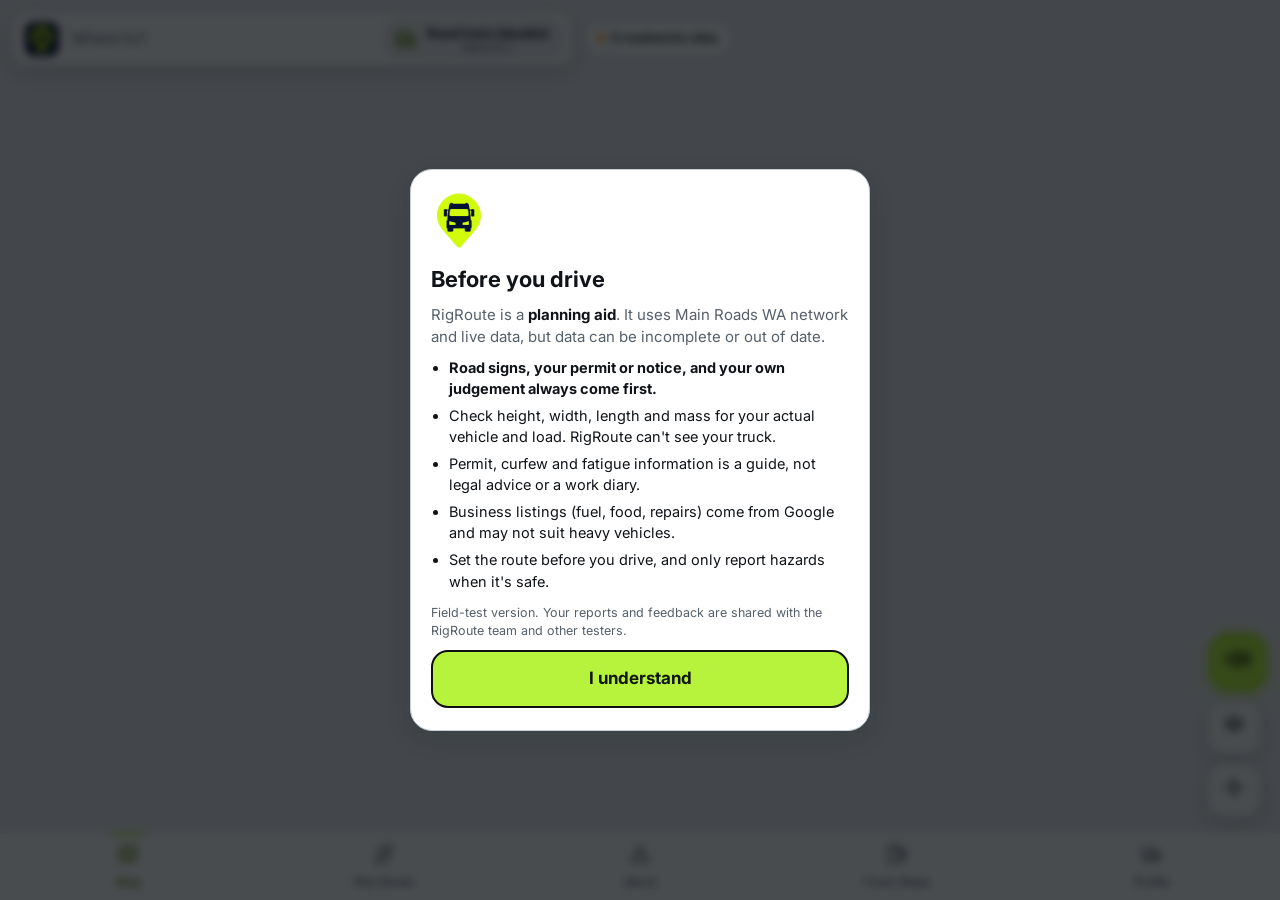
==== rigroute/index.html @ db68640a "RigRoute: move the map icon choice up under the vehicle list (v27) It sat near the bottom of the lon" ====
<!DOCTYPE html>
<html lang="en-AU">
<head>
<meta charset="utf-8">
<meta name="viewport" content="width=device-width, initial-scale=1, viewport-fit=cover, maximum-scale=1">
<title>RigRoute – Smarter routes for heavier vehicles</title>
<meta name="description" content="Heavy vehicle navigation for Western Australia: routes on Main Roads approved networks, low-bridge avoidance, permits, live road alerts and truck stops.">
<meta name="theme-color" content="#101418">
<meta name="mobile-web-app-capable" content="yes">
<meta name="apple-mobile-web-app-status-bar-style" content="black-translucent">
<link rel="manifest" href="manifest.webmanifest">
<link rel="icon" href="img/favicon-64.png?v=27">
<link rel="apple-touch-icon" href="img/apple-touch-icon.png?v=27">
<link rel="preconnect" href="https://fonts.googleapis.com"><link rel="preconnect" href="https://fonts.gstatic.com" crossorigin>
<link href="https://fonts.googleapis.com/css2?family=Archivo:wght@700;800;900&family=Inter:wght@400;500;600;700;800&display=swap" rel="stylesheet">
<link rel="stylesheet" href="js/vendor/leaflet.css">
<link rel="stylesheet" href="css/rigroute.css?v=27">
</head>
<body>
<div class="splash" id="splash"><div class="in"><img src="img/logo-pin.png?v=27" alt=""><h1>Rig<span>Route</span></h1><p>Smarter routes for heavier vehicles.</p><div class="bar"><i></i></div></div></div>

<div id="map" aria-label="Map"></div>

<!-- top: search + vehicle -->
<div class="topbar">
  <div class="search">
    <img src="img/logo-mark.png?v=27" alt="RigRoute">
    <input id="q" type="search" placeholder="Where to?" autocomplete="off" enterkeyhint="search" aria-label="Search destination">
    <button class="vchip" id="vchip" aria-label="Change vehicle"><span class="vi" data-icon="truck"></span><div><b id="vchipName">Vehicle</b><small id="vchipSub"></small></div></button>
  </div>
</div>
<div class="suggest" id="suggest" role="listbox"></div>
<div class="livepill" id="livepill"></div>

<!-- floating controls -->
<button class="planbtn" id="planBtn"><span data-icon="route"></span>Plan route</button>
<div class="fabs">
  <button class="fab lime report" id="fabReport" aria-label="Report something on the road" title="Report"><span data-icon="report"></span></button>
  <button class="fab" id="fabLayers" aria-label="Map layers" title="Map layers"><span data-icon="layers"></span></button>
  <button class="fab" id="fabAlerts" aria-label="Road alerts" title="Road alerts"><span data-icon="alert"></span><span class="badge" id="alertBadge" hidden>0</span></button>
  <button class="fab" id="fabLocate" aria-label="My location" title="My location"><span data-icon="locate"></span></button>
</div>

<!-- sheets -->
<section class="sheet" id="sheet-plan" aria-label="Plan route">
  <div class="grab"></div>
  <header><h2>Plan route</h2><button class="iconbtn" data-close aria-label="Close"><span data-icon="x"></span></button></header>
  <div class="body">
    <div class="card">
      <h3>Trip</h3>
      <div class="wp start"><span class="pin"></span><div class="row"><input class="inp" id="from" placeholder="Start: town, address or place" autocomplete="off"><button class="iconbtn" data-mic="from" aria-label="Say the start"><span data-icon="mic"></span></button><button class="iconbtn" id="useLoc" aria-label="Use my location"><span data-icon="locate"></span></button></div><div id="fromChoices"></div></div>
      <div id="stops"></div>
      <div style="padding-left:28px;margin:-4px 0 6px;display:flex;gap:16px"><button class="link" id="addStop">+ Add stop</button><button class="link" id="optStops" hidden>Optimise order</button></div>
      <div class="wp end last"><span class="pin"></span><div class="row"><input class="inp" id="to" placeholder="Destination" autocomplete="off"><button class="iconbtn" data-mic="to" aria-label="Say the destination"><span data-icon="mic"></span></button></div><div id="toChoices"></div></div>
    </div>
    <div class="card">
      <h3>Vehicle <button class="link" id="planEditVeh">Change</button></h3>
      <div class="vcard on" id="planVeh" style="margin:0"></div>
      <div class="grid3" style="margin-top:12px">
        <div class="unit" data-u="m"><label class="lab" for="pH">Height</label><input class="inp" id="pH" type="number" step="0.01" inputmode="decimal"></div>
        <div class="unit" data-u="m"><label class="lab" for="pW">Width</label><input class="inp" id="pW" type="number" step="0.01" inputmode="decimal"></div>
        <div class="unit" data-u="m"><label class="lab" for="pL">Length</label><input class="inp" id="pL" type="number" step="0.1" inputmode="decimal"></div>
      </div>
      <div class="grid2" style="margin-top:10px">
        <div class="unit" data-u="t"><label class="lab" for="pM">Total mass (GCM)</label><input class="inp" id="pM" type="number" step="0.5" inputmode="decimal" placeholder="optional"></div>
        <div><label class="lab">Dangerous goods</label><label class="toggle" style="border:0;padding:10px 0"><span><b style="font-size:14px">Placarded</b></span><span class="switch"><input type="checkbox" id="pDG"><i></i></span></label></div>
      </div>
      <div class="hint">Load dimensions for this trip. They start from the vehicle profile.</div>
      <div id="planPermit" style="margin-top:12px"></div>
    </div>
    <div class="card">
      <h3>Trip</h3>
      <div class="grid2">
        <div><label class="lab" for="pLeave">Leaving</label><input class="inp" id="pLeave" type="datetime-local"><div class="hint" style="margin-top:4px">Blank = now. Used for curfews and time limits.</div></div>
        <div id="pFuelWrap"><label class="lab" for="pFuel">Fuel now <b id="pFuelVal">100%</b></label><input id="pFuel" type="range" min="5" max="100" step="5" value="100" style="width:100%;accent-color:var(--lime);margin-top:12px"><div class="hint" id="pFuelHint" style="margin-top:4px"></div></div>
      </div>
      <div id="swapRetWrap" style="margin-top:10px" hidden><label class="lab" for="swapRet">If trailers are dropped at an assembly area</label><select class="inp" id="swapRet"><option value="none">Finish at the delivery</option><option value="rtaa">Come back and hook up the trailers</option><option value="start">Hook up, then return to the start</option></select></div>
      <div id="planPermitPick" style="margin-top:10px"></div>
    </div>
    <div class="card">
      <h3>Route preferences</h3>
      <label class="toggle"><span><b>Avoid unsealed roads</b><small>Where a sealed option exists</small></span><span class="switch"><input type="checkbox" id="prefUnsealed" checked><i></i></span></label>
      <label class="toggle"><span><b>Prefer highways</b><small>Fewer local streets</small></span><span class="switch"><input type="checkbox" id="prefHwy" checked><i></i></span></label>
      <label class="toggle"><span><b>Avoid live road closures</b><small>Main Roads Travel Map data</small></span><span class="switch"><input type="checkbox" id="prefClosures" checked><i></i></span></label>
    </div>
    <div class="status" id="planStatus"></div>
    <button class="btn primary big block" id="go" disabled><span data-icon="route"></span>Find truck route</button>
  </div>
</section>

<section class="sheet half" id="sheet-route" aria-label="Route details">
  <div class="grab"></div>
  <header><button class="iconbtn" id="routeBack" aria-label="Back to planning"><span data-icon="back"></span></button><h2 id="routeTitle">Route</h2><button class="iconbtn" data-close aria-label="Close"><span data-icon="x"></span></button></header>
  <div class="body" id="routeBody"></div>
</section>

<section class="sheet half" id="sheet-alerts" aria-label="Road alerts">
  <div class="grab"></div>
  <header><h2>Road alerts</h2><span class="tag live" id="alertsLive">Live</span><button class="iconbtn" data-close aria-label="Close"><span data-icon="x"></span></button></header>
  <div class="body">
    <div class="chips" id="alertScope" style="margin-bottom:10px"></div>
    <div class="chips" id="alertCats" style="margin-bottom:12px"></div>
    <div class="card" style="padding:4px 14px"><ul class="alist" id="alertList"></ul></div>
    <div class="hint" id="alertNote"></div>
  </div>
</section>

<section class="sheet half" id="sheet-stops" aria-label="Truck stops">
  <div class="grab"></div>
  <header><h2>Truck stops</h2><button class="iconbtn" data-close aria-label="Close"><span data-icon="x"></span></button></header>
  <div class="body">
    <div class="chips" id="stopScope" style="margin-bottom:10px"></div>
    <div class="chips" id="stopCats" style="margin-bottom:12px"></div>
    <div class="card" style="padding:4px 14px"><ul class="alist" id="stopList"></ul></div>
    <div class="hint" id="stopNote"></div>
  </div>
</section>

<section class="sheet half" id="sheet-layers" aria-label="Map and hazards">
  <div class="grab"></div>
  <header><h2>Map &amp; hazards</h2><button class="iconbtn" data-close aria-label="Close"><span data-icon="x"></span></button></header>
  <div class="body">
    <div class="card"><h3>Appearance</h3><div class="seg" id="themeSeg"><button data-theme="auto"><span data-icon="auto"></span>Auto</button><button data-theme="light"><span data-icon="sun"></span>Light</button><button data-theme="dark"><span data-icon="moon"></span>Dark</button></div><div class="hint" id="themeHint">Auto switches to dark at dusk and light at dawn where you are.</div></div>
    <div class="card"><h3>Map type</h3><div class="seg" id="baseSeg"><button data-base="google"><span data-icon="map"></span>Map</button><button data-base="sat"><span data-icon="sat"></span>Satellite</button><button data-base="dark"><span data-icon="layers"></span>Basic</button></div></div>
    <div class="card"><h3>Show on map</h3><div id="hazToggles"></div><div class="hint">Hidden hazards still count when planning: closed roads are always avoided if "Avoid live closures" is on.</div></div>
  </div>
</section>
<section class="sheet half" id="sheet-report" aria-label="Report">
  <div class="grab"></div>
  <header><h2 id="repTitle">Report</h2><button class="iconbtn" data-close aria-label="Close"><span data-icon="x"></span></button></header>
  <div class="body">
    <button class="link" id="nShare" style="display:block;margin:-4px 0 8px">Share my ETA with someone</button>
    <button class="link" id="repFb" style="display:block;margin:-4px 0 8px">Something wrong with the app or route? Send feedback</button>
    <button class="btn block" id="repSay" style="margin-bottom:12px"><span data-icon="mic"></span>Say it, e.g. "cattle on the road"</button>
    <div class="repgrid" id="repGrid"></div>
    <div id="repDetail" hidden>
      <div class="chips" id="repChips"></div>
      <div class="seg" id="repSide" style="margin:10px 0"><button data-side="mine" class="on">My side</button><button data-side="other">Other side</button></div>
      <button class="btn primary big block" id="repSend">Send report</button>
      <button class="btn ghost block" id="repCancel" style="margin-top:8px">Back</button>
    </div>
    <div class="hint" id="repWhere"></div>
    <div class="hint" id="repShare"></div>
  </div>
</section>
<section class="sheet half" id="sheet-addstop" aria-label="Add a stop">
  <div class="grab"></div>
  <header><h2>Add a stop</h2><button class="iconbtn" data-close aria-label="Close"><span data-icon="x"></span></button></header>
  <div class="body">
    <div class="chips" id="asCats"></div>
    <ul class="alist" id="asList"></ul>
    <div class="row" style="display:flex;gap:8px;margin-top:10px"><input class="inp" id="asQ" placeholder="Or search a place or address" autocomplete="off" style="flex:1"><button class="iconbtn" id="asMic" aria-label="Say a place"><span data-icon="mic"></span></button><button class="iconbtn" id="asGo" aria-label="Search"><span data-icon="search"></span></button></div>
    <div class="hint" id="asNote"></div>
  </div>
</section>
<section class="sheet half" id="sheet-feedback" aria-label="Send feedback">
  <div class="grab"></div>
  <header><h2>Send feedback</h2><button class="iconbtn" data-close aria-label="Close"><span data-icon="x"></span></button></header>
  <div class="body">
    <div class="lab">What's it about?</div>
    <div class="chips" id="fbKinds"></div>
    <div class="field" style="margin-top:10px"><label for="fbMsg">What happened?</label><textarea class="inp" id="fbMsg" rows="4" maxlength="1000" placeholder="e.g. Sent me down Toodyay Rd but the road train sign says no access past the bridge" style="height:auto;padding-top:10px;resize:vertical"></textarea></div>
    <button class="btn block" id="fbMic" style="margin-bottom:10px"><span data-icon="mic"></span>Say it instead</button>
    <div class="hint" id="fbCtx"></div>
    <button class="btn primary big block" id="fbSend">Send feedback</button>
  </div>
</section>
<section class="sheet" id="sheet-permit" aria-label="Permit">
  <div class="grab"></div>
  <header><button class="iconbtn" id="pmBack" aria-label="Back"><span data-icon="back"></span></button><h2 id="pmTitle">Permit</h2><button class="iconbtn" data-close aria-label="Close"><span data-icon="x"></span></button></header>
  <div class="body">
    <div class="card">
      <div class="field"><label for="pmName">Name</label><input class="inp" id="pmName" placeholder="e.g. OSL period permit 2026"></div>
      <div class="field"><label for="pmNumber">Permit or notice number</label><input class="inp" id="pmNumber" placeholder="optional"></div>
      <div class="field"><label for="pmVeh">For vehicle</label><select class="inp" id="pmVeh"></select></div>
      <div class="grid2"><div class="field"><label for="pmFrom">Valid from</label><input class="inp" id="pmFrom" type="date"></div><div class="field"><label for="pmTo">Valid to</label><input class="inp" id="pmTo" type="date"></div></div>
      <div class="field"><label for="pmRoads">Approved roads (optional)</label><textarea class="inp" id="pmRoads" rows="3" placeholder="One per line or comma-separated, e.g. Great Eastern Hwy, Roe Hwy, Kewdale Rd" style="height:auto;padding-top:10px"></textarea><div class="hint">If your permit names roads, RigRoute warns when a route uses others.</div></div>
      <div class="field"><label for="pmNotes">Conditions to remember</label><textarea class="inp" id="pmNotes" rows="2" placeholder="e.g. pilot required over 4.5 m; daylight only" style="height:auto;padding-top:10px"></textarea></div>
      <div class="field"><label for="pmFile">Permit document (PDF or photo)</label><input class="inp" id="pmFile" type="file" accept="application/pdf,image/*" style="padding-top:9px"><div class="hint" id="pmFileInfo">Stored on this phone only, so it's available without signal.</div><button class="btn" id="pmView" hidden style="margin-top:6px">Open document</button></div>
    </div>
    <div style="display:flex;gap:10px"><button class="btn ghost" id="pmDel" style="color:var(--red)">Delete</button><button class="btn primary" id="pmSave" style="flex:1">Save permit</button></div>
  </div>
</section>
<section class="sheet half" id="sheet-site" aria-label="Saved site">
  <div class="grab"></div>
  <header><h2 id="stTitle">Saved site</h2><button class="iconbtn" data-close aria-label="Close"><span data-icon="x"></span></button></header>
  <div class="body">
    <div class="field"><label for="stName">Name</label><input class="inp" id="stName" placeholder="e.g. Kewdale depot"></div>
    <div class="field"><label for="stKind">Type</label><select class="inp" id="stKind"><option value="depot">Depot</option><option value="customer">Customer site</option><option value="fuel">Fuel / truck stop</option><option value="parking">Parking / layover</option><option value="other">Other</option></select></div>
    <div class="field"><label for="stNotes">Access notes for drivers</label><textarea class="inp" id="stNotes" rows="4" maxlength="600" placeholder="e.g. Enter off Abernethy Rd, gate 3. Turn around in the yard. Max 26 m." style="height:auto;padding-top:10px"></textarea><div class="hint">Visible to all RigRoute testers. Don't add gate codes or anything private.</div></div>
    <div class="hint" id="stWhere"></div>
    <div style="display:flex;gap:10px;margin-top:8px"><button class="btn ghost" id="stDel" style="color:var(--red)">Delete</button><button class="btn primary" id="stSave" style="flex:1">Save site</button></div>
  </div>
</section>
<section class="sheet" id="sheet-profile" aria-label="Vehicle profiles">
  <div class="grab"></div>
  <header><h2>Vehicles</h2><button class="iconbtn" data-close aria-label="Close"><span data-icon="x"></span></button></header>
  <div class="body">
    <div id="vehList"></div>
    <button class="btn block" id="vehAdd"><span data-icon="plus"></span>Add vehicle</button>
    <div class="field" style="margin-top:14px"><label>Map icon while driving</label><div class="seg" id="markerSeg"><button data-m="arrow">Arrow</button><button data-m="truck">Truck</button><button data-m="car">Car</button><button data-m="van">Van</button></div></div>
    <div class="card" style="margin-top:16px">
      <h3>Fatigue</h3>
      <div id="fatStatus" class="hint" style="margin:0 0 8px"></div>
      <label class="toggle"><span><b>Break reminders</b><small>WA solo driver standard: 20 min break per 5 h, max 17 h between 7 h rests</small></span><span class="switch"><input type="checkbox" id="fatOn" checked><i></i></span></label>
      <button class="btn block" id="fatReset">Start a new shift</button>
      <div class="hint">Counts driving time while RigRoute is in driving mode, and stops of 5 minutes or more as breaks. It doesn't know about other work, so it's a reminder, not a work diary.</div>
    </div>
    <div class="card">
      <h3>Permits</h3>
      <div id="permList"></div>
      <button class="btn block" id="permAdd"><span data-icon="plus"></span>Add a permit</button>
    </div>
    <div class="card">
      <h3>Saved sites</h3>
      <div class="hint" style="margin:0 0 8px">Depots and customer sites with access notes. Shared with all RigRoute testers.</div>
      <div id="siteList"></div>
      <button class="btn block" id="siteAdd"><span data-icon="plus"></span>Save my current location</button>
    </div>
    <div class="card" style="margin-top:16px">
      <h3>Settings</h3>
      <label class="toggle"><span><b>Voice guidance</b><small>Spoken turns and warnings</small></span><span class="switch"><input type="checkbox" id="setVoice" checked><i></i></span></label>
      <div class="field" style="margin-top:12px"><label for="setVoiceName">Voice</label><select class="inp" id="setVoiceName"></select></div>
      <div class="field"><label for="setRate">Speaking speed <span id="setRateVal">1.0×</span></label><input type="range" id="setRate" min="0.8" max="1.4" step="0.05" value="1" style="width:100%;accent-color:var(--lime)"></div>
      <label class="toggle"><span><b>Speeding alert</b><small>Speed turns red and the voice warns when you're over the limit</small></span><span class="switch"><input type="checkbox" id="setSpeedWarn" checked><i></i></span></label>
      <button class="btn block" id="setVoiceTest"><span data-icon="volume"></span>Test voice</button>
      <div class="field" style="margin-top:14px"><label>Appearance</label><div class="seg" id="themeSeg2"><button data-theme="auto">Auto</button><button data-theme="light">Light</button><button data-theme="dark">Dark</button></div></div>
      <label class="toggle"><span><b>Show approved network</b><small>For the selected vehicle</small></span><span class="switch"><input type="checkbox" id="setNet" checked><i></i></span></label>
      <div class="toggle" style="cursor:default"><span><b>Map data</b><small id="dataInfo">Loading…</small></span><button class="btn" id="refresh" style="height:40px">Refresh</button></div>
      <div class="hint" id="offlineInfo" style="margin:8px 0 0"></div>
      <button class="btn block" id="dcShow" style="margin-top:8px">Safety notice &amp; terms</button>
      <button class="btn block" id="fbOpen" style="margin-top:8px"><span data-icon="report"></span>Send feedback to the RigRoute team</button>
    </div>
    <div class="card"><h3>About</h3><div style="font-size:13px;color:var(--muted)">
      <b style="color:var(--text)">RigRoute 1.0 (preview)</b><br>Planning and navigation aid only. Always follow road signs, your notice or permit, and the official <a href="https://mrwebapps.mainroads.wa.gov.au/hvsnetworkmap" target="_blank" rel="noopener">Main Roads RAV Map</a>.<br><br>
      Networks, structures, rest areas, closures, incidents and roadworks: Main Roads Western Australia (CC BY 4.0), loaded live. Places: Google. Map: CARTO / OpenStreetMap contributors, Google. Fire and emergency warnings: see <a href="https://www.emergency.wa.gov.au" target="_blank" rel="noopener">Emergency WA</a>.</div></div>
  </div>
</section>

<section class="sheet" id="sheet-vedit" aria-label="Edit vehicle">
  <div class="grab"></div>
  <header><button class="iconbtn" id="veBack" aria-label="Back"><span data-icon="back"></span></button><h2 id="veTitle">Vehicle</h2></header>
  <div class="body">
    <div class="card">
      <div class="field"><label for="veName">Name</label><input class="inp" id="veName" placeholder="e.g. Kenworth T909 + doubles"></div>
      <div class="field"><label for="veType">Vehicle type</label><select class="inp" id="veType"></select></div>
      <div class="field"><label for="veNet">Approved network</label><select class="inp" id="veNet"></select><div class="hint">Use the network on your RAV notice or permit.</div></div>
    </div>
    <div class="card"><h3>Dimensions</h3>
      <div class="grid3"><div class="unit" data-u="m"><label class="lab" for="veH">Height</label><input class="inp" id="veH" type="number" step="0.01" inputmode="decimal"></div><div class="unit" data-u="m"><label class="lab" for="veW">Width</label><input class="inp" id="veW" type="number" step="0.01" inputmode="decimal"></div><div class="unit" data-u="m"><label class="lab" for="veL">Length</label><input class="inp" id="veL" type="number" step="0.1" inputmode="decimal"></div></div>
    </div>
    <div class="card"><h3>Mass and axles</h3>
      <div class="grid2"><div class="unit" data-u="t"><label class="lab" for="veGVM">GVM</label><input class="inp" id="veGVM" type="number" step="0.5" inputmode="decimal"></div><div class="unit" data-u="t"><label class="lab" for="veGCM">GCM</label><input class="inp" id="veGCM" type="number" step="0.5" inputmode="decimal"></div></div>
      <div class="grid2" style="margin-top:10px"><div><label class="lab" for="veAxles">Number of axles</label><input class="inp" id="veAxles" type="number" step="1" inputmode="numeric"></div><div class="unit" data-u="t"><label class="lab" for="veAxleLim">Heaviest axle group</label><input class="inp" id="veAxleLim" type="number" step="0.5" inputmode="decimal"></div></div>
    </div>
    <div class="card"><h3>Configuration</h3>
      <div class="field"><label for="veTrailer">Trailer / road train configuration</label><input class="inp" id="veTrailer" placeholder="e.g. Semi + dolly + semi"></div>
      <div class="field"><label for="veOS">Oversize classification</label><select class="inp" id="veOS"><option value="none">Not oversize</option><option value="class1">Class 1 RAV oversize (period permit)</option><option value="single">Single trip permit</option><option value="class3">Class 3 oversize prime mover / trailer</option></select></div>
      <label class="toggle"><span><b>Placarded dangerous goods</b><small>Avoids the Northbridge Tunnel</small></span><span class="switch"><input type="checkbox" id="veDG"><i></i></span></label>
      <div class="field" style="margin-top:10px"><label for="veBreak">Breaks down to (at an assembly area)</label><select class="inp" id="veBreak"></select><div class="hint">For road trains: if this combination can't reach the destination, RigRoute can plan a stop at a road train assembly area to drop trailers and continue as the vehicle chosen here.</div></div>
    </div>
    <div class="card"><h3>Fuel</h3>
      <div class="grid3"><div class="unit" data-u="L"><label class="lab" for="veTank">Tank size</label><input class="inp" id="veTank" type="number" step="10" inputmode="numeric" placeholder="e.g. 1400"></div><div class="unit" data-u="L/100"><label class="lab" for="veUse">Fuel use</label><input class="inp" id="veUse" type="number" step="1" inputmode="decimal" placeholder="e.g. 75"></div><div class="unit" data-u="L"><label class="lab" for="veReserve">Keep in reserve</label><input class="inp" id="veReserve" type="number" step="10" inputmode="numeric" placeholder="e.g. 150"></div></div>
      <div class="hint">Used to warn when the next diesel is beyond your range. Use your loaded figure; road trains often use 70–100 L per 100 km.</div>
    </div>
    <div id="vePermit"></div>
    <div style="display:flex;gap:10px"><button class="btn ghost" id="veDel" style="color:var(--red)">Delete</button><button class="btn primary" id="veSave" style="flex:1">Save vehicle</button></div>
  </div>
</section>

<!-- bottom navigation -->
<nav class="tabbar" aria-label="Main">
  <button class="tab on" data-tab="map"><span data-icon="map"></span>Map</button>
  <button class="tab" data-tab="plan"><span data-icon="route"></span>Plan Route</button>
  <button class="tab" data-tab="alerts"><span data-icon="alert"></span>Alerts<i class="dot" id="tabAlertDot" hidden></i></button>
  <button class="tab" data-tab="stops"><span data-icon="fuel"></span>Truck Stops</button>
  <button class="tab" data-tab="profile"><span data-icon="truck"></span>Profile</button>
</nav>

<!-- driving mode -->
<div id="navbar"><div class="na" id="nArrow">↑</div><div class="nd" id="nDist"></div><div class="ni" id="nInstr"></div><button id="nMute" aria-label="Mute or unmute voice">🔊</button></div>
<div id="flash"></div>
<div id="junc"><div class="jl" id="jLabel"></div><svg id="jSvg" viewBox="-70 -70 140 140" preserveAspectRatio="xMidYMid slice"></svg><div class="jn" id="jName"></div><div class="jd" id="jDist"></div><div class="jbar"><i id="jBar"></i></div></div>
<div id="navbot"><span class="eta" id="nEta"></span><button id="nReport" class="rep" aria-label="Report"><span data-icon="report"></span>Report</button><button id="nAddStop" aria-label="Add a stop"><span data-icon="plus"></span>Stop</button><button class="stop" id="nStop">End</button></div>
<div id="closureBar"><span class="ci" data-icon="block"></span><div class="ct"><b id="cbTitle">Road closed ahead</b><small id="cbSub"></small></div><button class="btn primary" id="cbReroute">Reroute</button><button class="iconbtn" id="cbDismiss" aria-label="Dismiss"><span data-icon="x"></span></button></div>
<div id="fatChip" hidden></div>
<div id="drvFabs"><button id="nCentre" hidden aria-label="Re-centre the map">⌖ Re-centre</button><button id="nVoice" aria-label="Voice command"><span data-icon="mic"></span></button><div id="spd" aria-live="off"><div id="spdLim" hidden></div><div id="spdNow"><b id="spdVal">–</b><small>km/h</small></div><div id="spdWhy" hidden></div></div></div>
<div id="camFabs"><button id="nZoomIn" aria-label="Zoom in">+</button><button id="nZoomOut" aria-label="Zoom out">−</button><button id="n3d" aria-label="Switch between the 3D view and the flat map">2D</button></div>
<div id="listening"><div class="lw"><span data-icon="mic"></span></div><b id="lsText">Listening…</b><small id="lsHint">Say "report crash", "cattle on road", "find diesel" or "toilet stop"</small></div>
<div id="netpill" hidden><span data-icon="alert"></span><span id="netText">No signal: navigation still works</span></div>
<div id="disclaimer" class="modal" hidden role="dialog" aria-modal="true" aria-labelledby="dcTitle">
  <div class="mbox">
    <img src="img/logo-pin.png?v=27" alt="" style="width:56px;height:56px">
    <h2 id="dcTitle">Before you drive</h2>
    <p>RigRoute is a <b>planning aid</b>. It uses Main Roads WA network and live data, but data can be incomplete or out of date.</p>
    <ul>
      <li><b>Road signs, your permit or notice, and your own judgement always come first.</b></li>
      <li>Check height, width, length and mass for your actual vehicle and load. RigRoute can't see your truck.</li>
      <li>Permit, curfew and fatigue information is a guide, not legal advice or a work diary.</li>
      <li>Business listings (fuel, food, repairs) come from Google and may not suit heavy vehicles.</li>
      <li>Set the route before you drive, and only report hazards when it's safe.</li>
    </ul>
    <p class="hint">Field-test version. Your reports and feedback are shared with the RigRoute team and other testers.</p>
    <button class="btn primary big block" id="dcOk">I understand</button>
  </div>
</div>
<div class="toast" id="toast"></div>

<script src="js/vendor/leaflet.js"></script>
<script src="js/vendor/Leaflet.GoogleMutant.js"></script>
<script src="js/core.js?v=27"></script>
<script src="js/nav.js?v=27"></script>
<script src="js/services/config.js?v=27"></script>
<script src="js/services/store.js?v=27"></script>
<script src="js/services/mainroads.js?v=27"></script>
<script src="js/services/google.js?v=27"></script>
<script src="js/services/vehicles.js?v=27"></script>
<script src="js/services/routing.js?v=27"></script>
<script src="js/services/speed.js?v=27"></script>
<script src="js/services/trip.js?v=27"></script>
<script src="js/services/shared.js?v=27"></script>
<script src="js/services/places.js?v=27"></script>
<script src="js/services/alerts.js?v=27"></script>
<script src="js/services/reports.js?v=27"></script>
<script src="js/ui/icons.js?v=27"></script>
<script src="js/ui/theme.js?v=27"></script>
<script src="js/ui/map.js?v=27"></script>
<script src="js/ui/app.js?v=27"></script>
</body>
</html>
---- rigroute/js/vendor/leaflet.css ----
/* required styles */

.leaflet-pane,
.leaflet-tile,
.leaflet-marker-icon,
.leaflet-marker-shadow,
.leaflet-tile-container,
.leaflet-pane > svg,
.leaflet-pane > canvas,
.leaflet-zoom-box,
.leaflet-image-layer,
.leaflet-layer {
	position: absolute;
	left: 0;
	top: 0;
	}
.leaflet-container {
	overflow: hidden;
	}
.leaflet-tile,
.leaflet-marker-icon,
.leaflet-marker-shadow {
	-webkit-user-select: none;
	   -moz-user-select: none;
	        user-select: none;
	  -webkit-user-drag: none;
	}
/* Prevents IE11 from highlighting tiles in blue */
.leaflet-tile::selection {
	background: transparent;
}
/* Safari renders non-retina tile on retina better with this, but Chrome is worse */
.leaflet-safari .leaflet-tile {
	image-rendering: -webkit-optimize-contrast;
	}
/* hack that prevents hw layers "stretching" when loading new tiles */
.leaflet-safari .leaflet-tile-container {
	width: 1600px;
	height: 1600px;
	-webkit-transform-origin: 0 0;
	}
.leaflet-marker-icon,
.leaflet-marker-shadow {
	display: block;
	}
/* .leaflet-container svg: reset svg max-width decleration shipped in Joomla! (joomla.org) 3.x */
/* .leaflet-container img: map is broken in FF if you have max-width: 100% on tiles */
.leaflet-container .leaflet-overlay-pane svg {
	max-width: none !important;
	max-height: none !important;
	}
.leaflet-container .leaflet-marker-pane img,
.leaflet-container .leaflet-shadow-pane img,
.leaflet-container .leaflet-tile-pane img,
.leaflet-container img.leaflet-image-layer,
.leaflet-container .leaflet-tile {
	max-width: none !important;
	max-height: none !important;
	width: auto;
	padding: 0;
	}

.leaflet-container img.leaflet-tile {
	/* See: https://bugs.chromium.org/p/chromium/issues/detail?id=600120 */
	mix-blend-mode: plus-lighter;
}

.leaflet-container.leaflet-touch-zoom {
	-ms-touch-action: pan-x pan-y;
	touch-action: pan-x pan-y;
	}
.leaflet-container.leaflet-touch-drag {
	-ms-touch-action: pinch-zoom;
	/* Fallback for FF which doesn't support pinch-zoom */
	touch-action: none;
	touch-action: pinch-zoom;
}
.leaflet-container.leaflet-touch-drag.leaflet-touch-zoom {
	-ms-touch-action: none;
	touch-action: none;
}
.leaflet-container {
	-webkit-tap-highlight-color: transparent;
}
.leaflet-container a {
	-webkit-tap-highlight-color: rgba(51, 181, 229, 0.4);
}
.leaflet-tile {
	filter: inherit;
	visibility: hidden;
	}
.leaflet-tile-loaded {
	visibility: inherit;
	}
.leaflet-zoom-box {
	width: 0;
	height: 0;
	-moz-box-sizing: border-box;
	     box-sizing: border-box;
	z-index: 800;
	}
/* workaround for https://bugzilla.mozilla.org/show_bug.cgi?id=888319 */
.leaflet-overlay-pane svg {
	-moz-user-select: none;
	}

.leaflet-pane         { z-index: 400; }

.leaflet-tile-pane    { z-index: 200; }
.leaflet-overlay-pane { z-index: 400; }
.leaflet-shadow-pane  { z-index: 500; }
.leaflet-marker-pane  { z-index: 600; }
.leaflet-tooltip-pane   { z-index: 650; }
.leaflet-popup-pane   { z-index: 700; }

.leaflet-map-pane canvas { z-index: 100; }
.leaflet-map-pane svg    { z-index: 200; }

.leaflet-vml-shape {
	width: 1px;
	height: 1px;
	}
.lvml {
	behavior: url(#default#VML);
	display: inline-block;
	position: absolute;
	}


/* control positioning */

.leaflet-control {
	position: relative;
	z-index: 800;
	pointer-events: visiblePainted; /* IE 9-10 doesn't have auto */
	pointer-events: auto;
	}
.leaflet-top,
.leaflet-bottom {
	position: absolute;
	z-index: 1000;
	pointer-events: none;
	}
.leaflet-top {
	top: 0;
	}
.leaflet-right {
	right: 0;
	}
.leaflet-bottom {
	bottom: 0;
	}
.leaflet-left {
	left: 0;
	}
.leaflet-control {
	float: left;
	clear: both;
	}
.leaflet-right .leaflet-control {
	float: right;
	}
.leaflet-top .leaflet-control {
	margin-top: 10px;
	}
.leaflet-bottom .leaflet-control {
	margin-bottom: 10px;
	}
.leaflet-left .leaflet-control {
	margin-left: 10px;
	}
.leaflet-right .leaflet-control {
	margin-right: 10px;
	}


/* zoom and fade animations */

.leaflet-fade-anim .leaflet-popup {
	opacity: 0;
	-webkit-transition: opacity 0.2s linear;
	   -moz-transition: opacity 0.2s linear;
	        transition: opacity 0.2s linear;
	}
.leaflet-fade-anim .leaflet-map-pane .leaflet-popup {
	opacity: 1;
	}
.leaflet-zoom-animated {
	-webkit-transform-origin: 0 0;
	    -ms-transform-origin: 0 0;
	        transform-origin: 0 0;
	}
svg.leaflet-zoom-animated {
	will-change: transform;
}

.leaflet-zoom-anim .leaflet-zoom-animated {
	-webkit-transition: -webkit-transform 0.25s cubic-bezier(0,0,0.25,1);
	   -moz-transition:    -moz-transform 0.25s cubic-bezier(0,0,0.25,1);
	        transition:         transform 0.25s cubic-bezier(0,0,0.25,1);
	}
.leaflet-zoom-anim .leaflet-tile,
.leaflet-pan-anim .leaflet-tile {
	-webkit-transition: none;
	   -moz-transition: none;
	        transition: none;
	}

.leaflet-zoom-anim .leaflet-zoom-hide {
	visibility: hidden;
	}


/* cursors */

.leaflet-interactive {
	cursor: pointer;
	}
.leaflet-grab {
	cursor: -webkit-grab;
	cursor:    -moz-grab;
	cursor:         grab;
	}
.leaflet-crosshair,
.leaflet-crosshair .leaflet-interactive {
	cursor: crosshair;
	}
.leaflet-popup-pane,
.leaflet-control {
	cursor: auto;
	}
.leaflet-dragging .leaflet-grab,
.leaflet-dragging .leaflet-grab .leaflet-interactive,
.leaflet-dragging .leaflet-marker-draggable {
	cursor: move;
	cursor: -webkit-grabbing;
	cursor:    -moz-grabbing;
	cursor:         grabbing;
	}

/* marker & overlays interactivity */
.leaflet-marker-icon,
.leaflet-marker-shadow,
.leaflet-image-layer,
.leaflet-pane > svg path,
.leaflet-tile-container {
	pointer-events: none;
	}

.leaflet-marker-icon.leaflet-interactive,
.leaflet-image-layer.leaflet-interactive,
.leaflet-pane > svg path.leaflet-interactive,
svg.leaflet-image-layer.leaflet-interactive path {
	pointer-events: visiblePainted; /* IE 9-10 doesn't have auto */
	pointer-events: auto;
	}

/* visual tweaks */

.leaflet-container {
	background: #ddd;
	outline-offset: 1px;
	}
.leaflet-container a {
	color: #0078A8;
	}
.leaflet-zoom-box {
	border: 2px dotted #38f;
	background: rgba(255,255,255,0.5);
	}


/* general typography */
.leaflet-container {
	font-family: "Helvetica Neue", Arial, Helvetica, sans-serif;
	font-size: 12px;
	font-size: 0.75rem;
	line-height: 1.5;
	}


/* general toolbar styles */

.leaflet-bar {
	box-shadow: 0 1px 5px rgba(0,0,0,0.65);
	border-radius: 4px;
	}
.leaflet-bar a {
	background-color: #fff;
	border-bottom: 1px solid #ccc;
	width: 26px;
	height: 26px;
	line-height: 26px;
	display: block;
	text-align: center;
	text-decoration: none;
	color: black;
	}
.leaflet-bar a,
.leaflet-control-layers-toggle {
	background-position: 50% 50%;
	background-repeat: no-repeat;
	display: block;
	}
.leaflet-bar a:hover,
.leaflet-bar a:focus {
	background-color: #f4f4f4;
	}
.leaflet-bar a:first-child {
	border-top-left-radius: 4px;
	border-top-right-radius: 4px;
	}
.leaflet-bar a:last-child {
	border-bottom-left-radius: 4px;
	border-bottom-right-radius: 4px;
	border-bottom: none;
	}
.leaflet-bar a.leaflet-disabled {
	cursor: default;
	background-color: #f4f4f4;
	color: #bbb;
	}

.leaflet-touch .leaflet-bar a {
	width: 30px;
	height: 30px;
	line-height: 30px;
	}
.leaflet-touch .leaflet-bar a:first-child {
	border-top-left-radius: 2px;
	border-top-right-radius: 2px;
	}
.leaflet-touch .leaflet-bar a:last-child {
	border-bottom-left-radius: 2px;
	border-bottom-right-radius: 2px;
	}

/* zoom control */

.leaflet-control-zoom-in,
.leaflet-control-zoom-out {
	font: bold 18px 'Lucida Console', Monaco, monospace;
	text-indent: 1px;
	}

.leaflet-touch .leaflet-control-zoom-in, .leaflet-touch .leaflet-control-zoom-out  {
	font-size: 22px;
	}


/* layers control */

.leaflet-control-layers {
	box-shadow: 0 1px 5px rgba(0,0,0,0.4);
	background: #fff;
	border-radius: 5px;
	}
.leaflet-control-layers-toggle {
	background-image: url(images/layers.png);
	width: 36px;
	height: 36px;
	}
.leaflet-retina .leaflet-control-layers-toggle {
	background-image: url(images/layers-2x.png);
	background-size: 26px 26px;
	}
.leaflet-touch .leaflet-control-layers-toggle {
	width: 44px;
	height: 44px;
	}
.leaflet-control-layers .leaflet-control-layers-list,
.leaflet-control-layers-expanded .leaflet-control-layers-toggle {
	display: none;
	}
.leaflet-control-layers-expanded .leaflet-control-layers-list {
	display: block;
	position: relative;
	}
.leaflet-control-layers-expanded {
	padding: 6px 10px 6px 6px;
	color: #333;
	background: #fff;
	}
.leaflet-control-layers-scrollbar {
	overflow-y: scroll;
	overflow-x: hidden;
	padding-right: 5px;
	}
.leaflet-control-layers-selector {
	margin-top: 2px;
	position: relative;
	top: 1px;
	}
.leaflet-control-layers label {
	display: block;
	font-size: 13px;
	font-size: 1.08333em;
	}
.leaflet-control-layers-separator {
	height: 0;
	border-top: 1px solid #ddd;
	margin: 5px -10px 5px -6px;
	}

/* Default icon URLs */
.leaflet-default-icon-path { /* used only in path-guessing heuristic, see L.Icon.Default */
	background-image: url(images/marker-icon.png);
	}


/* attribution and scale controls */

.leaflet-container .leaflet-control-attribution {
	background: #fff;
	background: rgba(255, 255, 255, 0.8);
	margin: 0;
	}
.leaflet-control-attribution,
.leaflet-control-scale-line {
	padding: 0 5px;
	color: #333;
	line-height: 1.4;
	}
.leaflet-control-attribution a {
	text-decoration: none;
	}
.leaflet-control-attribution a:hover,
.leaflet-control-attribution a:focus {
	text-decoration: underline;
	}
.leaflet-attribution-flag {
	display: inline !important;
	vertical-align: baseline !important;
	width: 1em;
	height: 0.6669em;
	}
.leaflet-left .leaflet-control-scale {
	margin-left: 5px;
	}
.leaflet-bottom .leaflet-control-scale {
	margin-bottom: 5px;
	}
.leaflet-control-scale-line {
	border: 2px solid #777;
	border-top: none;
	line-height: 1.1;
	padding: 2px 5px 1px;
	white-space: nowrap;
	-moz-box-sizing: border-box;
	     box-sizing: border-box;
	background: rgba(255, 255, 255, 0.8);
	text-shadow: 1px 1px #fff;
	}
.leaflet-control-scale-line:not(:first-child) {
	border-top: 2px solid #777;
	border-bottom: none;
	margin-top: -2px;
	}
.leaflet-control-scale-line:not(:first-child):not(:last-child) {
	border-bottom: 2px solid #777;
	}

.leaflet-touch .leaflet-control-attribution,
.leaflet-touch .leaflet-control-layers,
.leaflet-touch .leaflet-bar {
	box-shadow: none;
	}
.leaflet-touch .leaflet-control-layers,
.leaflet-touch .leaflet-bar {
	border: 2px solid rgba(0,0,0,0.2);
	background-clip: padding-box;
	}


/* popup */

.leaflet-popup {
	position: absolute;
	text-align: center;
	margin-bottom: 20px;
	}
.leaflet-popup-content-wrapper {
	padding: 1px;
	text-align: left;
	border-radius: 12px;
	}
.leaflet-popup-content {
	margin: 13px 24px 13px 20px;
	line-height: 1.3;
	font-size: 13px;
	font-size: 1.08333em;
	min-height: 1px;
	}
.leaflet-popup-content p {
	margin: 17px 0;
	margin: 1.3em 0;
	}
.leaflet-popup-tip-container {
	width: 40px;
	height: 20px;
	position: absolute;
	left: 50%;
	margin-top: -1px;
	margin-left: -20px;
	overflow: hidden;
	pointer-events: none;
	}
.leaflet-popup-tip {
	width: 17px;
	height: 17px;
	padding: 1px;

	margin: -10px auto 0;
	pointer-events: auto;

	-webkit-transform: rotate(45deg);
	   -moz-transform: rotate(45deg);
	    -ms-transform: rotate(45deg);
	        transform: rotate(45deg);
	}
.leaflet-popup-content-wrapper,
.leaflet-popup-tip {
	background: white;
	color: #333;
	box-shadow: 0 3px 14px rgba(0,0,0,0.4);
	}
.leaflet-container a.leaflet-popup-close-button {
	position: absolute;
	top: 0;
	right: 0;
	border: none;
	text-align: center;
	width: 24px;
	height: 24px;
	font: 16px/24px Tahoma, Verdana, sans-serif;
	color: #757575;
	text-decoration: none;
	background: transparent;
	}
.leaflet-container a.leaflet-popup-close-button:hover,
.leaflet-container a.leaflet-popup-close-button:focus {
	color: #585858;
	}
.leaflet-popup-scrolled {
	overflow: auto;
	}

.leaflet-oldie .leaflet-popup-content-wrapper {
	-ms-zoom: 1;
	}
.leaflet-oldie .leaflet-popup-tip {
	width: 24px;
	margin: 0 auto;

	-ms-filter: "progid:DXImageTransform.Microsoft.Matrix(M11=0.70710678, M12=0.70710678, M21=-0.70710678, M22=0.70710678)";
	filter: progid:DXImageTransform.Microsoft.Matrix(M11=0.70710678, M12=0.70710678, M21=-0.70710678, M22=0.70710678);
	}

.leaflet-oldie .leaflet-control-zoom,
.leaflet-oldie .leaflet-control-layers,
.leaflet-oldie .leaflet-popup-content-wrapper,
.leaflet-oldie .leaflet-popup-tip {
	border: 1px solid #999;
	}


/* div icon */

.leaflet-div-icon {
	background: #fff;
	border: 1px solid #666;
	}


/* Tooltip */
/* Base styles for the element that has a tooltip */
.leaflet-tooltip {
	position: absolute;
	padding: 6px;
	background-color: #fff;
	border: 1px solid #fff;
	border-radius: 3px;
	color: #222;
	white-space: nowrap;
	-webkit-user-select: none;
	-moz-user-select: none;
	-ms-user-select: none;
	user-select: none;
	pointer-events: none;
	box-shadow: 0 1px 3px rgba(0,0,0,0.4);
	}
.leaflet-tooltip.leaflet-interactive {
	cursor: pointer;
	pointer-events: auto;
	}
.leaflet-tooltip-top:before,
.leaflet-tooltip-bottom:before,
.leaflet-tooltip-left:before,
.leaflet-tooltip-right:before {
	position: absolute;
	pointer-events: none;
	border: 6px solid transparent;
	background: transparent;
	content: "";
	}

/* Directions */

.leaflet-tooltip-bottom {
	margin-top: 6px;
}
.leaflet-tooltip-top {
	margin-top: -6px;
}
.leaflet-tooltip-bottom:before,
.leaflet-tooltip-top:before {
	left: 50%;
	margin-left: -6px;
	}
.leaflet-tooltip-top:before {
	bottom: 0;
	margin-bottom: -12px;
	border-top-color: #fff;
	}
.leaflet-tooltip-bottom:before {
	top: 0;
	margin-top: -12px;
	margin-left: -6px;
	border-bottom-color: #fff;
	}
.leaflet-tooltip-left {
	margin-left: -6px;
}
.leaflet-tooltip-right {
	margin-left: 6px;
}
.leaflet-tooltip-left:before,
.leaflet-tooltip-right:before {
	top: 50%;
	margin-top: -6px;
	}
.leaflet-tooltip-left:before {
	right: 0;
	margin-right: -12px;
	border-left-color: #fff;
	}
.leaflet-tooltip-right:before {
	left: 0;
	margin-left: -12px;
	border-right-color: #fff;
	}

/* Printing */

@media print {
	/* Prevent printers from removing background-images of controls. */
	.leaflet-control {
		-webkit-print-color-adjust: exact;
		print-color-adjust: exact;
		}
	}
---- rigroute/css/rigroute.css ----
/* RigRoute design system — dark navigation UI */
:root {
  --bg: #101418; --surface: #1C242C; --surface2: #232D37; --line: #2C3742; --line2: #3A4652;
  --text: #F5F7FA; --muted: #9AA6B2; --dim: #6E7A86;
  --lime: #B7F23D; --lime-text: #B7F23D; --glass: rgba(28,36,44,.92); --glass2: rgba(16,20,24,.97); --mapbg: #0b0f12; --lime-ink: #10170A; --blue: #36A5F5; --amber: #FFB020; --red: #F04444; --green: #3DDC84;
  --r: 16px; --r-sm: 12px; --shadow: 0 10px 30px rgba(0,0,0,.45);
  --tab-h: 68px; --safe-b: env(safe-area-inset-bottom, 0px); --safe-t: env(safe-area-inset-top, 0px);
  --font: 'Inter', system-ui, -apple-system, 'Segoe UI', Roboto, sans-serif; --display: 'Archivo', 'Inter', system-ui, sans-serif;
}
* { box-sizing: border-box; -webkit-tap-highlight-color: transparent; }
html, body { margin: 0; height: 100%; background: var(--bg); color: var(--text); font: 15px/1.45 var(--font); -webkit-font-smoothing: antialiased; overflow: hidden; }
button, input, select { font: inherit; color: inherit; }
a { color: var(--blue); }
svg.i { width: 22px; height: 22px; flex: none; }

/* ---------- map ---------- */
#map { position: fixed; inset: 0; background: var(--mapbg); z-index: 0; }
.leaflet-container { background: var(--mapbg); font-family: var(--font); }
.leaflet-control-attribution { background: rgba(16,20,24,.7) !important; color: var(--dim) !important; font-size: 10px; }
.leaflet-control-attribution a { color: var(--muted) !important; }
.leaflet-tooltip { background: var(--surface); color: var(--text); border: 1px solid var(--line2); border-radius: 8px; box-shadow: var(--shadow); font-size: 12.5px; }
.leaflet-tooltip-top:before { border-top-color: var(--surface); }
.leaflet-popup-content-wrapper, .leaflet-popup-tip { background: var(--surface); color: var(--text); border-radius: 12px; }

/* ---------- top bar ---------- */
.topbar { position: fixed; top: calc(12px + var(--safe-t)); left: 12px; right: 12px; z-index: 20; display: flex; gap: 8px; align-items: center; }
.search { flex: 1; display: flex; align-items: center; gap: 10px; height: 54px; padding: 0 8px 0 12px; background: var(--surface); border: 1px solid var(--line); border-radius: 16px; box-shadow: var(--shadow); min-width: 0; }
.search img { width: 34px; height: 34px; border-radius: 9px; flex: none; }
.search input { flex: 1; min-width: 0; background: none; border: 0; outline: 0; font-size: 16px; color: var(--text); }
.search input::placeholder { color: var(--muted); }
.vchip { display: flex; align-items: center; gap: 8px; height: 40px; padding: 0 12px 0 8px; border-radius: 12px; background: var(--surface2); border: 1px solid var(--line2); cursor: pointer; max-width: 46%; }
.vchip .vi { width: 26px; height: 26px; border-radius: 8px; background: rgba(183,242,61,.14); color: var(--lime-text); display: grid; place-items: center; flex: none; }
.vchip b { font-size: 13px; font-weight: 700; white-space: nowrap; overflow: hidden; text-overflow: ellipsis; }
.vchip small { display: block; font-size: 11px; color: var(--muted); white-space: nowrap; overflow: hidden; text-overflow: ellipsis; }
.vchip div { min-width: 0; line-height: 1.15; }
.suggest { position: fixed; top: calc(72px + var(--safe-t)); left: 12px; right: 12px; z-index: 25; background: var(--surface); border: 1px solid var(--line); border-radius: 16px; box-shadow: var(--shadow); overflow: hidden; display: none; }
.suggest.on { display: block; }
.suggest div { display: flex; gap: 12px; align-items: center; padding: 13px 16px; border-top: 1px solid var(--line); cursor: pointer; font-size: 14.5px; }
.suggest div:first-child { border-top: 0; }
.suggest div:hover, .suggest div:focus { background: var(--surface2); }
.suggest svg { color: var(--muted); }

/* ---------- floating map buttons ---------- */
.fabs { position: fixed; right: 12px; bottom: calc(var(--tab-h) + var(--safe-b) + 16px); z-index: 15; display: flex; flex-direction: column; gap: 10px; transition: bottom .3s; }
.fab { width: 52px; height: 52px; border-radius: 16px; border: 1px solid var(--line); background: var(--surface); color: var(--text); display: grid; place-items: center; box-shadow: var(--shadow); cursor: pointer; position: relative; }
.fab:active { transform: scale(.96); }
.fab .badge { position: absolute; top: -5px; right: -5px; min-width: 20px; height: 20px; padding: 0 5px; border-radius: 10px; background: var(--amber); color: #1a1200; font-size: 11px; font-weight: 800; display: grid; place-items: center; }
.fab.lime { background: var(--lime); color: var(--lime-ink); border-color: var(--lime); }
.planbtn { position: fixed; left: 12px; bottom: calc(var(--tab-h) + var(--safe-b) + 16px); z-index: 15; height: 52px; padding: 0 20px 0 16px; border-radius: 16px; border: 0; background: var(--lime); color: var(--lime-ink); font-weight: 800; font-size: 16px; display: flex; align-items: center; gap: 10px; box-shadow: 0 8px 24px rgba(183,242,61,.25); cursor: pointer; }
.livepill { position: fixed; left: 12px; right: 12px; top: calc(76px + var(--safe-t)); z-index: 14; display: flex; gap: 8px; flex-wrap: nowrap; overflow-x: auto; scrollbar-width: none; -webkit-overflow-scrolling: touch; }
.livepill::-webkit-scrollbar { display: none; } .livepill .pill { flex: none; }
.pill { display: inline-flex; align-items: center; gap: 6px; height: 32px; padding: 0 12px; border-radius: 999px; background: var(--glass); border: 1px solid var(--line); font-size: 12.5px; font-weight: 600; color: var(--text); cursor: pointer; backdrop-filter: blur(6px); }
.pill i { width: 8px; height: 8px; border-radius: 50%; display: inline-block; }

/* ---------- bottom tab bar ---------- */
.tabbar { position: fixed; left: 0; right: 0; bottom: 0; z-index: 30; height: calc(var(--tab-h) + var(--safe-b)); padding-bottom: var(--safe-b); background: var(--glass2); border-top: 1px solid var(--line); display: grid; grid-template-columns: repeat(5, 1fr); backdrop-filter: blur(10px); }
.tab { background: none; border: 0; color: var(--muted); display: flex; flex-direction: column; align-items: center; justify-content: center; gap: 4px; font-size: 11.5px; font-weight: 600; cursor: pointer; position: relative; }
.tab.on { color: var(--lime-text); }
.tab.on::before { content: ''; position: absolute; top: 0; width: 34px; height: 3px; border-radius: 0 0 3px 3px; background: var(--lime); }
.tab .dot { position: absolute; top: 5px; left: calc(50% + 6px); min-width: 18px; height: 18px; padding: 0 5px; border-radius: 999px; background: var(--amber); color: #101418; font: 800 11px/18px var(--font); font-style: normal; text-align: center; }
.tab .dot.red { background: var(--red); color: #fff; }
.tab .dot[hidden] { display: none; }
#fabAlerts { display: none !important; }

/* ---------- sheets ---------- */
.sheet { position: fixed; left: 0; right: 0; bottom: calc(var(--tab-h) + var(--safe-b)); z-index: 22; max-height: calc(100% - var(--tab-h) - var(--safe-b) - 80px - var(--safe-t)); background: var(--bg); border-top-left-radius: 22px; border-top-right-radius: 22px; border: 1px solid var(--line); border-bottom: 0; box-shadow: 0 -10px 40px rgba(0,0,0,.5); transform: translateY(110%); transition: transform .32s cubic-bezier(.2,.8,.2,1); display: flex; flex-direction: column; }
.sheet.on { transform: none; }
@media (max-width: 899px) { .sheet.half { max-height: 60%; } }
.sheet .grab { width: 44px; height: 5px; border-radius: 3px; background: var(--line2); margin: 9px auto 0; flex: none; }
.sheet header { display: flex; align-items: center; gap: 10px; padding: 12px 18px 10px; flex: none; }
.sheet h2 { margin: 0; font: 800 21px/1.15 var(--display); letter-spacing: -.01em; flex: 1; }
.sheet .body { flex: 1 1 auto; min-height: 0; overflow-y: auto; overscroll-behavior: contain; padding: 4px 16px 20px; -webkit-overflow-scrolling: touch; }
.iconbtn { width: 40px; height: 40px; border-radius: 12px; border: 1px solid var(--line); background: var(--surface); color: var(--muted); display: grid; place-items: center; cursor: pointer; flex: none; }
.iconbtn:hover { color: var(--text); }
@media (min-width: 900px) {
  .sheet { left: 12px; right: auto; width: 440px; top: calc(80px + var(--safe-t)); bottom: calc(var(--tab-h) + var(--safe-b) + 12px); max-height: none; border-radius: 22px; border: 1px solid var(--line); transform: translateX(-120%); }
  .sheet .grab { display: none; }
  .suggest { right: auto; width: 560px; }
  .topbar { right: auto; width: 560px; }
  .livepill { left: 584px; right: 12px; top: calc(22px + var(--safe-t)); }
  body.sheet-open .planbtn { display: none; }
}

/* ---------- form elements ---------- */
.card { background: var(--surface); border: 1px solid var(--line); border-radius: var(--r); padding: 14px; margin-bottom: 12px; }
.card h3 { margin: 0 0 10px; font-size: 12px; font-weight: 700; color: var(--muted); text-transform: uppercase; letter-spacing: .07em; display: flex; justify-content: space-between; align-items: center; }
.field { margin-bottom: 12px; }
.field label, .lab { display: block; font-size: 12.5px; font-weight: 600; color: var(--muted); margin-bottom: 6px; }
.inp, select.inp { width: 100%; height: 50px; border-radius: var(--r-sm); border: 1px solid var(--line2); background: var(--surface2); padding: 0 14px; color: var(--text); font-size: 16px; outline: 0; transition: border-color .15s, box-shadow .15s; appearance: none; }
select.inp { background-image: linear-gradient(45deg, transparent 50%, var(--muted) 50%), linear-gradient(135deg, var(--muted) 50%, transparent 50%); background-position: calc(100% - 20px) 22px, calc(100% - 14px) 22px; background-size: 6px 6px; background-repeat: no-repeat; padding-right: 36px; }
.inp:focus { border-color: var(--lime); box-shadow: 0 0 0 3px rgba(183,242,61,.18); }
.inp::placeholder { color: var(--dim); }
.grid2 { display: grid; grid-template-columns: 1fr 1fr; gap: 10px; }
.grid3 { display: grid; grid-template-columns: repeat(3, 1fr); gap: 10px; }
.unit { position: relative; } .unit .inp { padding-right: 30px; } .unit::after { content: attr(data-u); position: absolute; right: 12px; bottom: 15px; color: var(--muted); font-size: 13px; pointer-events: none; }
.btn { height: 50px; border-radius: var(--r-sm); border: 1px solid var(--line2); background: var(--surface2); color: var(--text); font-weight: 700; padding: 0 18px; cursor: pointer; display: inline-flex; align-items: center; justify-content: center; gap: 8px; }
.btn:hover { border-color: var(--muted); }
.btn.primary { background: var(--lime); color: var(--lime-ink); border-color: var(--lime); }
.btn.primary:hover { filter: brightness(1.05); }
.btn.blue { background: var(--blue); border-color: var(--blue); color: #06121c; }
.btn.ghost { background: none; }
.btn.block { width: 100%; }
.btn.big { height: 58px; font-size: 17px; border-radius: 16px; }
.btn:disabled { opacity: .45; cursor: default; }
.link { background: none; border: 0; color: var(--lime-text); font-weight: 700; cursor: pointer; padding: 8px 0; }
.toggle { display: flex; align-items: center; justify-content: space-between; gap: 12px; padding: 12px 0; border-top: 1px solid var(--line); cursor: pointer; }
.toggle:first-of-type { border-top: 0; }
.toggle span b { display: block; font-size: 14.5px; font-weight: 600; } .toggle span small { color: var(--muted); font-size: 12.5px; }
.switch { position: relative; width: 50px; height: 30px; flex: none; }
.switch input { opacity: 0; width: 0; height: 0; }
.switch i { position: absolute; inset: 0; border-radius: 15px; background: var(--line2); transition: .2s; }
.switch i::after { content: ''; position: absolute; left: 3px; top: 3px; width: 24px; height: 24px; border-radius: 50%; background: #fff; transition: .2s; }
.switch input:checked + i { background: var(--lime); } .switch input:checked + i::after { transform: translateX(20px); background: var(--lime-ink); }
.chips { display: flex; gap: 8px; overflow-x: auto; padding-bottom: 4px; scrollbar-width: none; }
.chips::-webkit-scrollbar { display: none; }
.chip { flex: none; height: 36px; padding: 0 14px; border-radius: 999px; border: 1px solid var(--line2); background: var(--surface); color: var(--text); font-size: 13px; font-weight: 600; cursor: pointer; display: inline-flex; align-items: center; gap: 6px; }
.chip.on { background: var(--lime); border-color: var(--lime); color: var(--lime-ink); }
.chip .n { font-size: 11px; opacity: .75; }
.tag { display: inline-flex; align-items: center; height: 24px; padding: 0 9px; border-radius: 999px; font-size: 11.5px; font-weight: 700; background: var(--surface2); color: var(--muted); border: 1px solid var(--line); }
.tag.live { color: var(--green); border-color: rgba(61,220,132,.35); background: rgba(61,220,132,.08); }
.tag.demo { color: var(--amber); border-color: rgba(255,176,32,.35); background: rgba(255,176,32,.08); }
.hint { color: var(--muted); font-size: 12.5px; margin-top: 6px; }
.status { color: var(--muted); font-size: 13px; min-height: 18px; margin: 10px 2px; }

/* ---------- trip timeline ---------- */
.wp { position: relative; padding-left: 28px; margin-bottom: 10px; }
.wp::before { content: ''; position: absolute; left: 8px; top: 30px; bottom: -14px; width: 2px; background: repeating-linear-gradient(var(--line2) 0 4px, transparent 4px 8px); }
.wp.last::before { display: none; }
.wp .pin { position: absolute; left: 1px; top: 17px; width: 16px; height: 16px; border-radius: 50%; border: 3px solid var(--bg); box-shadow: 0 0 0 2px var(--line2); }
.wp.start .pin { background: var(--lime); } .wp.end .pin { background: var(--red); } .wp.stop .pin { background: var(--amber); }
.row { display: flex; gap: 8px; } .row .inp { flex: 1; min-width: 0; }
.row .iconbtn { width: 50px; height: 50px; border-radius: var(--r-sm); }
.choices { background: var(--surface2); border: 1px solid var(--line2); border-radius: var(--r-sm); margin-top: 6px; overflow: hidden; }
.choices div { padding: 11px 14px; font-size: 14px; border-top: 1px solid var(--line); cursor: pointer; }
.choices div:first-child { border-top: 0; } .choices div:hover { background: var(--line); }
.choices .h { color: var(--muted); font-size: 12px; cursor: default; }

/* ---------- route results ---------- */
.ropt { display: grid; grid-template-columns: 1fr auto; gap: 4px 10px; padding: 14px; border-radius: var(--r); border: 1.5px solid var(--line); background: var(--surface); margin-bottom: 10px; cursor: pointer; }
.ropt.on { border-color: var(--lime); box-shadow: 0 0 0 1px var(--lime) inset; }
.ropt .t { font: 800 26px/1 var(--display); letter-spacing: -.02em; }
.ropt .d { color: var(--muted); font-size: 14px; align-self: end; text-align: right; }
.ropt .lbl { grid-column: 1 / -1; font-size: 13px; color: var(--muted); display: flex; gap: 8px; align-items: center; }
.ropt.on .lbl b { color: var(--lime-text); }
.confbar { display: flex; height: 8px; border-radius: 4px; overflow: hidden; background: var(--line); grid-column: 1 / -1; margin-top: 6px; }
.confbar i { display: block; height: 100%; }
.legend { display: flex; flex-wrap: wrap; gap: 6px 14px; font-size: 12px; color: var(--muted); margin-top: 8px; }
.legend span { display: inline-flex; align-items: center; gap: 6px; }
.sw { width: 14px; height: 6px; border-radius: 3px; display: inline-block; }
.permit { display: flex; gap: 12px; padding: 14px; border-radius: var(--r); margin-bottom: 12px; border: 1px solid; }
.permit .pi { width: 28px; height: 28px; border-radius: 50%; display: grid; place-items: center; font-weight: 900; flex: none; }
.permit b { display: block; font-size: 15px; margin-bottom: 2px; }
.permit ul { margin: 4px 0 0; padding-left: 18px; color: var(--muted); font-size: 13px; } .permit li { margin: 3px 0; }
.permit.none { background: rgba(61,220,132,.07); border-color: rgba(61,220,132,.3); } .permit.none .pi { background: var(--green); color: #052012; }
.permit.order { background: rgba(54,165,245,.08); border-color: rgba(54,165,245,.32); } .permit.order .pi { background: var(--blue); color: #04121e; }
.permit.req { background: rgba(240,68,68,.08); border-color: rgba(240,68,68,.35); } .permit.req .pi { background: var(--red); color: #fff; }
.alist { list-style: none; margin: 0; padding: 0; }
.alist li { display: flex; gap: 12px; padding: 12px 0; border-top: 1px solid var(--line); cursor: pointer; }
.alist li:first-child { border-top: 0; padding-top: 2px; }
.ico { width: 36px; height: 36px; border-radius: 10px; display: grid; place-items: center; flex: none; font-size: 16px; }
.ico.red { background: rgba(240,68,68,.14); color: var(--red); } .ico.amber { background: rgba(255,176,32,.14); color: var(--amber); } .ico.blue { background: rgba(54,165,245,.14); color: var(--blue); } .ico.lime { background: rgba(183,242,61,.14); color: var(--lime-text); } .ico.grey { background: var(--surface2); color: var(--muted); }
.alist .tx { flex: 1; min-width: 0; } .alist .tx b { display: block; font-size: 14.5px; font-weight: 650; } .alist .tx small { color: var(--muted); font-size: 12.5px; display: block; margin-top: 2px; }
.alist .km { color: var(--muted); font-size: 12.5px; white-space: nowrap; font-variant-numeric: tabular-nums; }
details.sec { background: var(--surface); border: 1px solid var(--line); border-radius: var(--r); margin-bottom: 12px; overflow: hidden; }
details.sec > summary { list-style: none; padding: 14px; font-weight: 750; display: flex; align-items: center; gap: 10px; cursor: pointer; }
details.sec > summary::-webkit-details-marker { display: none; }
details.sec > summary::after { content: ''; margin-left: auto; width: 8px; height: 8px; border-right: 2px solid var(--muted); border-bottom: 2px solid var(--muted); transform: rotate(45deg); transition: transform .2s; }
details.sec[open] > summary::after { transform: rotate(-135deg); }
details.sec .in { padding: 0 14px 12px; }
.count { font-size: 11.5px; font-weight: 800; background: var(--surface2); color: var(--muted); border-radius: 999px; padding: 2px 8px; }
.steps { list-style: none; margin: 0; padding: 0; }
.steps li { display: grid; grid-template-columns: 36px 1fr auto; gap: 10px; align-items: center; padding: 10px 0; border-top: 1px solid var(--line); cursor: pointer; font-size: 14.5px; }
.steps .ar { width: 36px; height: 36px; border-radius: 10px; background: var(--surface2); display: grid; place-items: center; color: var(--lime-text); font-weight: 800; }
.steps .km { color: var(--muted); font-size: 12.5px; white-space: nowrap; }
.cond { font-size: 13px; padding: 10px 12px; border-left: 3px solid var(--amber); background: rgba(255,176,32,.07); border-radius: 0 10px 10px 0; margin-top: 8px; cursor: pointer; }
.cond.hard { border-left-color: var(--red); background: rgba(240,68,68,.07); }
.cond b { display: block; font-size: 12.5px; margin-bottom: 2px; }
.drivebar { position: sticky; bottom: -20px; margin: 0 -16px -20px; padding: 12px 16px calc(14px); background: linear-gradient(transparent, var(--bg) 22%); display: flex; gap: 10px; }

/* ---------- profile ---------- */
.vcard { display: flex; gap: 12px; align-items: center; padding: 14px; border-radius: var(--r); border: 1.5px solid var(--line); background: var(--surface); margin-bottom: 10px; cursor: pointer; }
.vcard.on { border-color: var(--lime); }
.vcard .vi { width: 46px; height: 46px; border-radius: 12px; background: var(--surface2); display: grid; place-items: center; color: var(--lime-text); flex: none; }
.vcard .tx { flex: 1; min-width: 0; } .vcard b { display: block; font-size: 15.5px; } .vcard small { color: var(--muted); font-size: 12.5px; }
.radio { width: 22px; height: 22px; border-radius: 50%; border: 2px solid var(--line2); flex: none; }
.vcard.on .radio { border: 7px solid var(--lime); }

/* ---------- toast ---------- */
.toast { position: fixed; left: 50%; top: calc(80px + var(--safe-t)); transform: translate(-50%, -20px); z-index: 60; background: var(--surface); border: 1px solid var(--line2); color: var(--text); padding: 12px 16px; border-radius: 14px; box-shadow: var(--shadow); font-size: 14px; opacity: 0; pointer-events: none; transition: .25s; max-width: calc(100% - 32px); }
.toast.on { opacity: 1; transform: translate(-50%, 0); }

/* ---------- splash ---------- */
.splash { position: fixed; inset: 0; z-index: 100; background: var(--bg); display: grid; place-items: center; transition: opacity .4s; }
.splash.off { opacity: 0; pointer-events: none; }
.splash .in { text-align: center; }
.splash img { width: 112px; height: 112px; filter: drop-shadow(0 10px 22px rgba(0,0,0,.35)); }
.splash h1 { font: 900 34px/1 var(--display); margin: 18px 0 6px; letter-spacing: -.02em; }
.splash h1 span { color: var(--lime-text); }
.splash p { color: var(--muted); margin: 0; }
.splash .bar { width: 160px; height: 4px; border-radius: 2px; background: var(--line); margin: 22px auto 0; overflow: hidden; }
.splash .bar i { display: block; height: 100%; width: 40%; background: var(--lime); border-radius: 2px; animation: load 1.2s ease-in-out infinite; }
@keyframes load { 0% { transform: translateX(-100%); } 100% { transform: translateX(300%); } }

/* ---------- driving mode ---------- */
#navbar, #navbot, #flash, #junc { display: none; }
body.driving .topbar, body.driving .tabbar, body.driving .fabs, body.driving .planbtn, body.driving .sheet:not(#sheet-report):not(#sheet-addstop):not(#sheet-feedback):not(#sheet-site), body.driving .livepill, body.driving .suggest { display: none !important; }
body.driving #navbar { display: grid; grid-template-columns: 70px 1fr; gap: 2px 14px; align-items: center; position: fixed; top: 0; left: 0; right: 0; z-index: 50; background: var(--surface); border-bottom: 3px solid var(--lime); color: var(--text); padding: calc(14px + var(--safe-t)) 18px 14px; box-shadow: var(--shadow); }
#navbar .na { grid-row: span 2; width: 70px; height: 70px; border-radius: 18px; background: var(--lime); color: var(--lime-ink); font-size: 42px; display: grid; place-items: center; font-weight: 900; }
#navbar .nd { font: 900 34px/1.05 var(--display); letter-spacing: -.02em; }
#navbar .ni { font-size: 18px; color: var(--muted); font-weight: 600; }
body.driving #flash { position: fixed; top: calc(118px + var(--safe-t)); left: 12px; right: 12px; z-index: 50; background: #2a2210; color: #ffd98a; border: 1px solid rgba(255,176,32,.45); border-radius: 14px; padding: 12px 14px; font-size: 14.5px; box-shadow: var(--shadow); }
body.driving #navbot { display: flex; gap: 10px; align-items: center; position: fixed; bottom: 0; left: 0; right: 0; z-index: 50; background: var(--surface); border-top: 1px solid var(--line); padding: 12px 14px calc(12px + var(--safe-b)); }
#navbot .eta { flex: 1; font: 800 19px/1.2 var(--display); }
#navbot button { height: 50px; min-width: 50px; padding: 0 16px; border-radius: 14px; border: 1px solid var(--line2); background: var(--surface2); color: var(--text); font-size: 16px; font-weight: 700; cursor: pointer; }
#navbot .stop { background: var(--red); border-color: var(--red); color: #fff; }
body.driving #junc { display: block; position: fixed; right: 12px; bottom: calc(86px + var(--safe-b)); z-index: 50; width: 176px; background: var(--surface); border: 1px solid var(--line2); border-radius: 18px; box-shadow: var(--shadow); overflow: hidden; }
#junc svg { display: block; width: 176px; height: 150px; }
#junc .jl { font-size: 12px; color: var(--muted); padding: 8px 12px 0; white-space: nowrap; overflow: hidden; text-overflow: ellipsis; font-weight: 600; }
#junc .jd { font: 900 28px/1.1 var(--display); padding: 0 12px 8px; }
#junc .jbar { height: 6px; background: var(--line); } #junc .jbar i { display: block; height: 100%; width: 0; background: var(--lime); transition: width .4s; }

/* ---------- light theme ---------- */
[data-theme=light] {
  --bg: #F4F6F8; --surface: #FFFFFF; --surface2: #EEF1F4; --line: #DDE2E7; --line2: #C5CDD5;
  --text: #101418; --muted: #55606B; --dim: #848E98; --lime-text: #4E7D00;
  --glass: rgba(255,255,255,.94); --glass2: rgba(255,255,255,.97); --mapbg: #e9edf0; --shadow: 0 8px 24px rgba(16,20,24,.14);
}
[data-theme=light] .leaflet-control-attribution { background: rgba(255,255,255,.75) !important; }
[data-theme=light] .sheet { box-shadow: 0 -8px 30px rgba(16,20,24,.15); }
[data-theme=light] .ico.lime, [data-theme=light] .vchip .vi { background: rgba(110,160,0,.12); }
[data-theme=light] .ico.amber { color: #B87400; } [data-theme=light] .tag[style*="amber"] { color: #B87400 !important; }
html { transition: background .3s; }

/* ---------- segmented control ---------- */
.seg { display: flex; gap: 4px; padding: 4px; background: var(--surface2); border-radius: 14px; border: 1px solid var(--line); }
.seg button { flex: 1; display: flex; align-items: center; justify-content: center; gap: 6px; height: 40px; border: 0; border-radius: 10px; background: none; color: var(--muted); font-weight: 600; cursor: pointer; }
.seg button.on { background: var(--surface); color: var(--text); box-shadow: 0 1px 4px rgba(0,0,0,.25); }
.seg svg.i { width: 18px; height: 18px; }

/* ---------- hazard toggles ---------- */
.haz { display: flex; align-items: center; gap: 12px; padding: 10px 0; border-bottom: 1px solid var(--line); cursor: pointer; }
.haz:last-child { border-bottom: 0; }
.haz .ico { width: 36px; height: 36px; border-radius: 10px; display: grid; place-items: center; flex: none; }
.haz .tx { flex: 1; } .haz .tx b { display: block; font-size: 14.5px; } .haz .tx small { color: var(--muted); font-size: 12.5px; }

/* ---------- reporting ---------- */
.fab.report { width: 60px; height: 60px; border-radius: 20px; box-shadow: 0 6px 20px rgba(183,242,61,.35); }
.fab.report svg.i { width: 28px; height: 28px; }
.repgrid { display: grid; grid-template-columns: repeat(3, 1fr); gap: 10px; margin-bottom: 12px; }
.repgrid button { display: flex; flex-direction: column; align-items: center; justify-content: center; gap: 8px; min-height: 96px; padding: 10px 6px; border-radius: 18px; border: 1px solid var(--line); background: var(--surface); color: var(--text); font-weight: 700; font-size: 13px; line-height: 1.2; cursor: pointer; text-align: center; }
.repgrid button .ri { width: 46px; height: 46px; border-radius: 50%; display: grid; place-items: center; color: #101418; }
.repgrid button .ri svg { width: 26px; height: 26px; }
.repgrid button:active { transform: scale(.97); }
.repgrid button.sel { border-color: var(--lime); box-shadow: 0 0 0 1px var(--lime) inset; }
#navbot .rep { background: var(--lime); color: var(--lime-ink); border-color: var(--lime); }
#navbot .rep svg.i { width: 24px; height: 24px; }
.popvote { display: flex; gap: 8px; margin-top: 10px; }
.popvote .btn { flex: 1; height: 44px; }
@media (max-width: 380px) { .repgrid { grid-template-columns: repeat(2, 1fr); } }
body.driving #sheet-report { z-index: 60; bottom: 0; }
body.driving #sheet-addstop { z-index: 60; bottom: 0; }
#drvFabs, #listening { display: none; }
body.driving #drvFabs { display: flex; flex-direction: column; gap: 10px; position: fixed; left: 12px; bottom: calc(86px + var(--safe-b)); z-index: 50; }
#drvFabs button { height: 56px; min-width: 56px; padding: 0 14px; display: flex; align-items: center; justify-content: center; gap: 6px; border-radius: 18px; border: 1px solid var(--line2); background: var(--surface); color: var(--text); font-weight: 800; font-size: 15px; box-shadow: var(--shadow); cursor: pointer; }
#drvFabs #nVoice { background: var(--blue); border-color: var(--blue); color: #fff; }
#drvFabs svg.i { width: 24px; height: 24px; }
#listening.on { display: flex; flex-direction: column; align-items: center; gap: 8px; position: fixed; left: 50%; top: 42%; transform: translate(-50%, -50%); z-index: 80; width: min(86vw, 340px); padding: 22px 18px; border-radius: 24px; background: var(--surface); border: 1px solid var(--line2); box-shadow: var(--shadow); text-align: center; }
#listening .lw { width: 72px; height: 72px; border-radius: 50%; display: grid; place-items: center; background: var(--blue); color: #fff; animation: lpulse 1.2s ease-in-out infinite; }
#listening .lw svg.i { width: 34px; height: 34px; }
#listening b { font-size: 17px; } #listening small { color: var(--muted); font-size: 13px; }
@keyframes lpulse { 0%,100% { box-shadow: 0 0 0 0 rgba(54,165,245,.55); } 50% { box-shadow: 0 0 0 16px rgba(54,165,245,0); } }
.alist li .add { margin-left: 8px; }
#closureBar { display: none; }
body.driving #closureBar.on { display: flex; align-items: center; gap: 10px; position: fixed; top: calc(118px + var(--safe-t)); left: 12px; right: 12px; z-index: 55; padding: 12px; border-radius: 16px; background: var(--surface); border: 2px solid var(--red); box-shadow: var(--shadow); }
#closureBar .ci { width: 40px; height: 40px; border-radius: 12px; display: grid; place-items: center; background: rgba(240,68,68,.15); color: var(--red); flex: none; }
#closureBar .ct { flex: 1; min-width: 0; } #closureBar .ct b { display: block; } #closureBar .ct small { color: var(--muted); font-size: 12.5px; }
.dataage { display: flex; align-items: center; gap: 8px; font-size: 12.5px; color: var(--muted); margin: 0 0 12px; }
.dataage i { width: 8px; height: 8px; border-radius: 50%; background: var(--green); flex: none; } .dataage.stale i { background: var(--amber); }
body.driving #sheet-feedback { z-index: 61; bottom: 0; }
#netpill { position: fixed; top: calc(118px + var(--safe-t)); left: 50%; transform: translateX(-50%); z-index: 45; display: flex; align-items: center; gap: 8px; height: 34px; padding: 0 14px; border-radius: 999px; background: #3a2a06; color: #ffd98a; border: 1px solid rgba(255,176,32,.5); font-size: 13px; font-weight: 700; white-space: nowrap; box-shadow: var(--shadow); }
#netpill[hidden] { display: none; } #netpill svg.i { width: 16px; height: 16px; }
[data-theme=light] #netpill { background: #fff4d6; color: #7a4b00; }
body.driving #netpill { top: calc(104px + var(--safe-t)); }
body.offline-map #map, body.offline-map .leaflet-container { background: var(--mapbg); }
.townlbl { font: 700 12px/1 var(--font); color: var(--text); text-shadow: 0 0 3px var(--bg), 0 0 3px var(--bg), 0 0 6px var(--bg); white-space: nowrap; pointer-events: none; transform: translate(-50%, -50%); }
.townlbl.big { font-size: 13.5px; font-weight: 800; }

.modal { position: fixed; inset: 0; z-index: 200; display: grid; place-items: center; padding: 18px; background: rgba(4,8,12,.72); backdrop-filter: blur(4px); }
.modal[hidden] { display: none; }
.mbox { width: min(100%, 460px); max-height: 92vh; overflow-y: auto; background: var(--surface); border: 1px solid var(--line2); border-radius: 22px; padding: 22px 20px; box-shadow: var(--shadow); text-align: left; }
.mbox h2 { margin: 10px 0 8px; font-size: 22px; } .mbox p { color: var(--muted); margin: 0 0 10px; line-height: 1.45; } .mbox p b { color: var(--text); }
.mbox ul { margin: 0 0 12px; padding-left: 18px; line-height: 1.45; } .mbox li { margin: 6px 0; color: var(--text); font-size: 14.5px; }
body.driving #sheet-site { z-index: 61; bottom: 0; }
#fatChip { display: none; }
body.driving #fatChip:not([hidden]) { display: flex; align-items: center; gap: 6px; position: fixed; right: 12px; top: calc(118px + var(--safe-t)); z-index: 46; height: 32px; padding: 0 12px; border-radius: 999px; background: var(--surface); border: 1px solid var(--line2); font-size: 13px; font-weight: 700; box-shadow: var(--shadow); }
#fatChip.due { border-color: var(--amber); color: var(--amber); } #fatChip.over { border-color: var(--red); color: var(--red); }
.plist { display: flex; align-items: center; gap: 10px; padding: 10px 0; border-bottom: 1px solid var(--line); cursor: pointer; }
.plist:last-child { border-bottom: 0; } .plist .tx { flex: 1; min-width: 0; } .plist b { display: block; } .plist small { color: var(--muted); font-size: 12.5px; }
.plist .st { font-size: 12px; font-weight: 700; padding: 2px 8px; border-radius: 999px; background: rgba(183,242,61,.15); color: var(--lime-text); flex: none; }
.plist .st.bad { background: rgba(240,68,68,.15); color: var(--red); }
.rbtns { display: flex; gap: 8px; margin: -4px 0 12px; } .rbtns .btn { flex: 1; height: 42px; font-size: 14px; }

/* trip check summary */
.tcheck { padding: 12px 14px; } .tcheck h3 { margin-bottom: 4px; }
.tc { display: flex; align-items: center; gap: 10px; width: 100%; min-height: 44px; padding: 8px 0; border: 0; border-top: 1px solid var(--line); background: none; color: var(--text); text-align: left; cursor: pointer; font-size: 14px; }
.tc:first-of-type { border-top: 0; }
.tc > i { width: 10px; height: 10px; border-radius: 50%; flex: none; background: var(--dim); }
.tc.lime > i { background: var(--green); } .tc.amber > i { background: var(--amber); } .tc.red > i { background: var(--red); } .tc.blue > i { background: var(--blue); }
.tc b { flex: none; width: 64px; } .tc span { flex: 1; min-width: 0; color: var(--muted); } .tc.red span, .tc.amber span { color: var(--text); font-weight: 600; }
.tc svg.i { width: 15px; height: 15px; transform: rotate(180deg); color: var(--dim); flex: none; }
details.sec .in .card { border: 0; background: none; padding: 0; margin: 0 0 8px; box-shadow: none; }
#routeFuel .card h3, #routeWx .card h3 { display: none; }
/* driving mode: three buttons + mic */
body.driving #navbar { padding-right: 62px; }
#navbar #nMute { position: absolute; right: 10px; top: calc(10px + var(--safe-t)); width: 44px; height: 44px; border-radius: 12px; border: 1px solid var(--line2); background: var(--surface2); font-size: 18px; cursor: pointer; }
#navbot button { display: flex; align-items: center; gap: 6px; padding: 0 14px; }
#navbot button svg.i { width: 22px; height: 22px; }
#navbot .eta { min-width: 0; font-size: 17px; }
#drvFabs #nCentre { background: var(--surface); color: var(--text); font-size: 14px; }
#drvFabs #nCentre[hidden] { display: none; }
/* alternatives as slim rows; only the chosen route is a full card */
.ropt:not(.on) { display: flex; align-items: center; gap: 10px; padding: 9px 14px; margin-bottom: 6px; }
.ropt:not(.on) .t { font-size: 16px; } .ropt:not(.on) .d { position: static; font-size: 13px; order: 3; margin-left: auto; }
.ropt:not(.on) .lbl { margin: 0; flex: 1; min-width: 0; font-size: 13px; } .ropt:not(.on) .confbar { display: none; }
/* Plan Route lives in the bottom toolbar; the floating button duplicated it */
#planBtn { display: none !important; }
/* phone: the vehicle chip is a compact reminder of which vehicle routes are planned for */
@media (max-width: 899px) { .vchip { padding: 6px 10px; gap: 6px; } .vchip #vchipName { display: none; } .vchip #vchipSub { font-size: 13px; font-weight: 700; color: var(--text); } .vchip .vi { width: 26px; height: 26px; } }

/* next-turn box: street name */
#junc .jn { padding: 6px 12px 0; font-size: 15px; font-weight: 800; line-height: 1.2; display: -webkit-box; -webkit-line-clamp: 2; -webkit-box-orient: vertical; overflow: hidden; }
#junc .jn:empty { display: none; }
/* speed and speed limit */
#spd { display: flex; flex-direction: column; align-items: center; gap: 6px; }
#spdLim { width: 58px; height: 58px; border-radius: 50%; background: #fff; border: 6px solid #E0242B; color: #101418; font: 900 22px/46px var(--display); text-align: center; box-shadow: var(--shadow); }
#spdLim[hidden], #spdWhy[hidden] { display: none; }
#spdNow { width: 64px; padding: 6px 0 5px; border-radius: 16px; background: var(--surface); border: 1px solid var(--line2); text-align: center; box-shadow: var(--shadow); }
#spdNow b { display: block; font: 900 26px/1 var(--display); } #spdNow small { font-size: 10.5px; color: var(--muted); font-weight: 700; }
#spd.over #spdNow { background: var(--red); border-color: var(--red); color: #fff; } #spd.over #spdNow small { color: #fff; }
#spdWhy { font-size: 9.5px; font-weight: 800; color: var(--muted); text-align: center; max-width: 70px; line-height: 1.1; text-transform: uppercase; }

/* ---------- 3D heading-up driving view (sized and rotated from js/nav.js) ---------- */
body.driving.cam3d #map { inset: auto; left: 50%; top: 50%; width: var(--camS); height: var(--camS); transform-origin: 50% 50%; transform: translate(-50%, -50%) perspective(var(--camP)) rotateX(45deg) rotate(var(--camRot, 0deg)); will-change: transform; }
body.driving.cam3d.cam3d-live #map { transition: transform .9s linear; }
.rr-navarrow { background: none; border: 0; }
.rr-arr { width: 48px; height: 48px; transition: transform .9s linear; }
.rr-arr svg { display: block; width: 100%; height: 100%; filter: drop-shadow(0 2px 4px rgba(0,0,0,.5)); }
#camFabs { display: none; }
body.driving #camFabs { display: flex; flex-direction: column; gap: 8px; position: fixed; right: 12px; top: calc(162px + var(--safe-t)); z-index: 49; }
#camFabs button { width: 48px; height: 48px; border-radius: 14px; border: 1px solid var(--line2); background: var(--surface); color: var(--text); font: 800 22px/1 var(--display); box-shadow: var(--shadow); cursor: pointer; }
#camFabs #n3d { font-size: 14px; }
/* the turn box only appears near the turn, and shows just the picture and a countdown bar (the top banner has the words) */
body.driving #junc.far { display: none; }
#junc .jl, #junc .jn, #junc .jd { display: none; }
#junc .jbar { height: 8px; }
/* the tilted map handles its own pinch, so stop the browser zooming the page */
body.driving.cam3d #map { touch-action: none; }
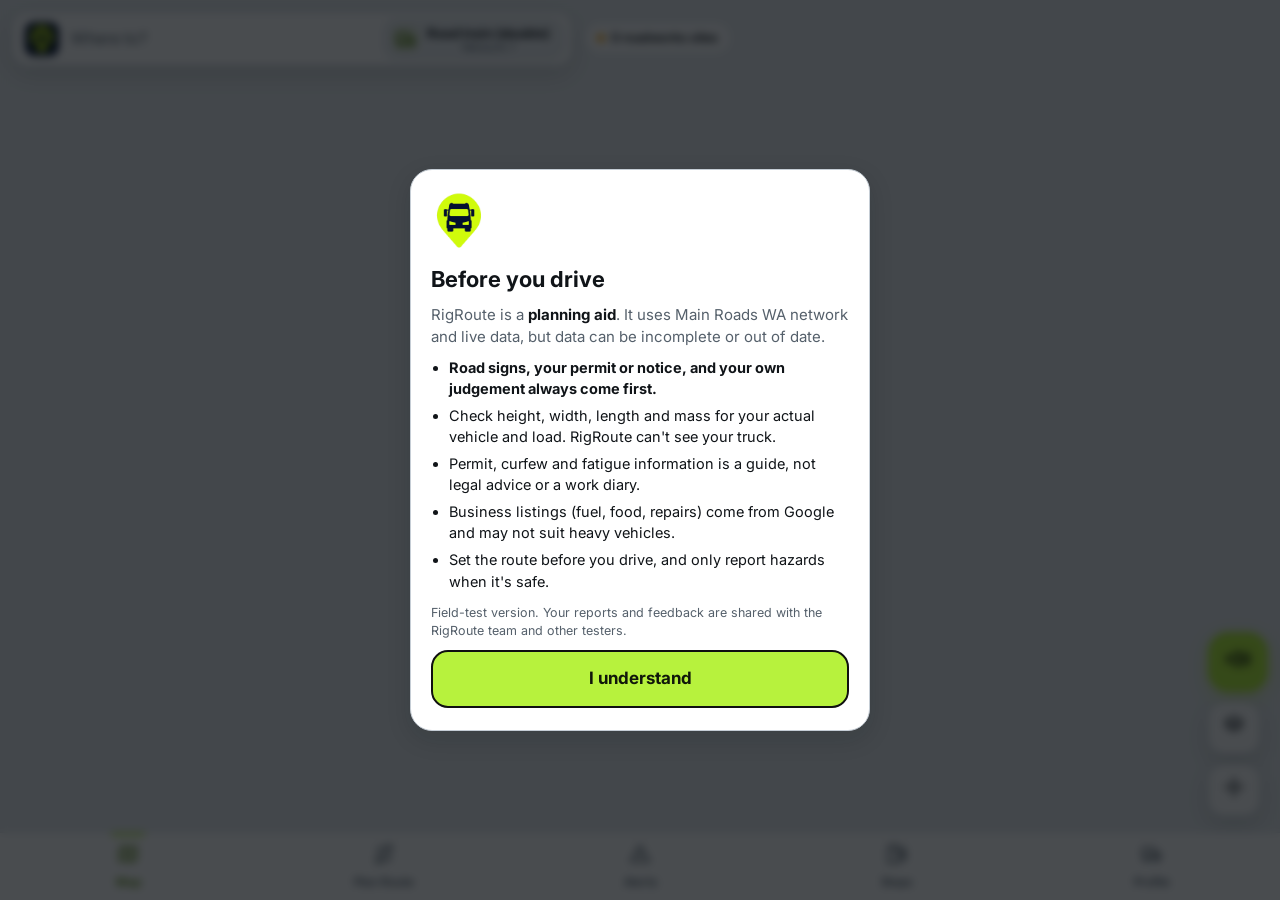
==== commit 5c0e3e05: "RigRoute: Stops for cars and trucks, blue car route, better voice choice - Truck Stops renamed Stops" ====
--- a/rigroute/index.html
+++ b/rigroute/index.html
@@ -9,22 +9,22 @@
 <meta name="mobile-web-app-capable" content="yes">
 <meta name="apple-mobile-web-app-status-bar-style" content="black-translucent">
 <link rel="manifest" href="manifest.webmanifest">
-<link rel="icon" href="img/favicon-64.png?v=27">
-<link rel="apple-touch-icon" href="img/apple-touch-icon.png?v=27">
+<link rel="icon" href="img/favicon-64.png?v=31">
+<link rel="apple-touch-icon" href="img/apple-touch-icon.png?v=31">
 <link rel="preconnect" href="https://fonts.googleapis.com"><link rel="preconnect" href="https://fonts.gstatic.com" crossorigin>
 <link href="https://fonts.googleapis.com/css2?family=Archivo:wght@700;800;900&family=Inter:wght@400;500;600;700;800&display=swap" rel="stylesheet">
 <link rel="stylesheet" href="js/vendor/leaflet.css">
-<link rel="stylesheet" href="css/rigroute.css?v=27">
+<link rel="stylesheet" href="css/rigroute.css?v=31">
 </head>
 <body>
-<div class="splash" id="splash"><div class="in"><img src="img/logo-pin.png?v=27" alt=""><h1>Rig<span>Route</span></h1><p>Smarter routes for heavier vehicles.</p><div class="bar"><i></i></div></div></div>
+<div class="splash" id="splash"><div class="in"><img src="img/logo-pin.png?v=31" alt=""><h1>Rig<span>Route</span></h1><p>Smarter routes for heavier vehicles.</p><div class="bar"><i></i></div></div></div>
 
 <div id="map" aria-label="Map"></div>
 
 <!-- top: search + vehicle -->
 <div class="topbar">
   <div class="search">
-    <img src="img/logo-mark.png?v=27" alt="RigRoute">
+    <img src="img/logo-mark.png?v=31" alt="RigRoute">
     <input id="q" type="search" placeholder="Where to?" autocomplete="off" enterkeyhint="search" aria-label="Search destination">
     <button class="vchip" id="vchip" aria-label="Change vehicle"><span class="vi" data-icon="truck"></span><div><b id="vchipName">Vehicle</b><small id="vchipSub"></small></div></button>
   </div>
@@ -56,17 +56,17 @@
     <div class="card">
       <h3>Vehicle <button class="link" id="planEditVeh">Change</button></h3>
       <div class="vcard on" id="planVeh" style="margin:0"></div>
-      <div class="grid3" style="margin-top:12px">
+      <div class="grid3 truck-only" style="margin-top:12px">
         <div class="unit" data-u="m"><label class="lab" for="pH">Height</label><input class="inp" id="pH" type="number" step="0.01" inputmode="decimal"></div>
         <div class="unit" data-u="m"><label class="lab" for="pW">Width</label><input class="inp" id="pW" type="number" step="0.01" inputmode="decimal"></div>
         <div class="unit" data-u="m"><label class="lab" for="pL">Length</label><input class="inp" id="pL" type="number" step="0.1" inputmode="decimal"></div>
       </div>
-      <div class="grid2" style="margin-top:10px">
+      <div class="grid2 truck-only" style="margin-top:10px">
         <div class="unit" data-u="t"><label class="lab" for="pM">Total mass (GCM)</label><input class="inp" id="pM" type="number" step="0.5" inputmode="decimal" placeholder="optional"></div>
         <div><label class="lab">Dangerous goods</label><label class="toggle" style="border:0;padding:10px 0"><span><b style="font-size:14px">Placarded</b></span><span class="switch"><input type="checkbox" id="pDG"><i></i></span></label></div>
       </div>
-      <div class="hint">Load dimensions for this trip. They start from the vehicle profile.</div>
-      <div id="planPermit" style="margin-top:12px"></div>
+      <div class="hint truck-only">Load dimensions for this trip. They start from the vehicle profile.</div>
+      <div id="planPermit" class="truck-only" style="margin-top:12px"></div>
     </div>
     <div class="card">
       <h3>Trip</h3>
@@ -75,16 +75,16 @@
         <div id="pFuelWrap"><label class="lab" for="pFuel">Fuel now <b id="pFuelVal">100%</b></label><input id="pFuel" type="range" min="5" max="100" step="5" value="100" style="width:100%;accent-color:var(--lime);margin-top:12px"><div class="hint" id="pFuelHint" style="margin-top:4px"></div></div>
       </div>
       <div id="swapRetWrap" style="margin-top:10px" hidden><label class="lab" for="swapRet">If trailers are dropped at an assembly area</label><select class="inp" id="swapRet"><option value="none">Finish at the delivery</option><option value="rtaa">Come back and hook up the trailers</option><option value="start">Hook up, then return to the start</option></select></div>
-      <div id="planPermitPick" style="margin-top:10px"></div>
+      <div id="planPermitPick" class="truck-only" style="margin-top:10px"></div>
     </div>
     <div class="card">
       <h3>Route preferences</h3>
-      <label class="toggle"><span><b>Avoid unsealed roads</b><small>Where a sealed option exists</small></span><span class="switch"><input type="checkbox" id="prefUnsealed" checked><i></i></span></label>
-      <label class="toggle"><span><b>Prefer highways</b><small>Fewer local streets</small></span><span class="switch"><input type="checkbox" id="prefHwy" checked><i></i></span></label>
+      <label class="toggle truck-only"><span><b>Avoid unsealed roads</b><small>Where a sealed option exists</small></span><span class="switch"><input type="checkbox" id="prefUnsealed" checked><i></i></span></label>
+      <label class="toggle truck-only"><span><b>Prefer highways</b><small>Fewer local streets</small></span><span class="switch"><input type="checkbox" id="prefHwy" checked><i></i></span></label>
       <label class="toggle"><span><b>Avoid live road closures</b><small>Main Roads Travel Map data</small></span><span class="switch"><input type="checkbox" id="prefClosures" checked><i></i></span></label>
     </div>
     <div class="status" id="planStatus"></div>
-    <button class="btn primary big block" id="go" disabled><span data-icon="route"></span>Find truck route</button>
+    <button class="btn primary big block" id="go" disabled><span data-icon="route"></span><span id="goLabel">Find truck route</span></button>
   </div>
 </section>
 
@@ -105,9 +105,9 @@
   </div>
 </section>
 
-<section class="sheet half" id="sheet-stops" aria-label="Truck stops">
-  <div class="grab"></div>
-  <header><h2>Truck stops</h2><button class="iconbtn" data-close aria-label="Close"><span data-icon="x"></span></button></header>
+<section class="sheet half" id="sheet-stops" aria-label="Stops">
+  <div class="grab"></div>
+  <header><h2>Stops</h2><button class="iconbtn" data-close aria-label="Close"><span data-icon="x"></span></button></header>
   <div class="body">
     <div class="chips" id="stopScope" style="margin-bottom:10px"></div>
     <div class="chips" id="stopCats" style="margin-bottom:12px"></div>
@@ -220,7 +220,7 @@
     <div class="card" style="margin-top:16px">
       <h3>Settings</h3>
       <label class="toggle"><span><b>Voice guidance</b><small>Spoken turns and warnings</small></span><span class="switch"><input type="checkbox" id="setVoice" checked><i></i></span></label>
-      <div class="field" style="margin-top:12px"><label for="setVoiceName">Voice</label><select class="inp" id="setVoiceName"></select></div>
+      <div class="field" style="margin-top:12px"><label for="setVoiceName">Voice</label><select class="inp" id="setVoiceName"></select><div class="hint">★ natural-sounding voices. Voices come from your phone.</div><div class="hint" id="voiceTip" hidden>For a more natural voice, download one on your phone, then reopen RigRoute. <b>iPhone:</b> Settings → Accessibility → Spoken Content → Voices → English, pick an Australian voice marked Enhanced or Premium. <b>Android:</b> Settings → Text-to-speech → Google Speech Services → Install voice data → English (Australia).</div></div>
       <div class="field"><label for="setRate">Speaking speed <span id="setRateVal">1.0×</span></label><input type="range" id="setRate" min="0.8" max="1.4" step="0.05" value="1" style="width:100%;accent-color:var(--lime)"></div>
       <label class="toggle"><span><b>Speeding alert</b><small>Speed turns red and the voice warns when you're over the limit</small></span><span class="switch"><input type="checkbox" id="setSpeedWarn" checked><i></i></span></label>
       <button class="btn block" id="setVoiceTest"><span data-icon="volume"></span>Test voice</button>
@@ -244,16 +244,16 @@
     <div class="card">
       <div class="field"><label for="veName">Name</label><input class="inp" id="veName" placeholder="e.g. Kenworth T909 + doubles"></div>
       <div class="field"><label for="veType">Vehicle type</label><select class="inp" id="veType"></select></div>
-      <div class="field"><label for="veNet">Approved network</label><select class="inp" id="veNet"></select><div class="hint">Use the network on your RAV notice or permit.</div></div>
+      <div class="field ve-truck"><label for="veNet">Approved network</label><select class="inp" id="veNet"></select><div class="hint">Use the network on your RAV notice or permit.</div></div>
     </div>
     <div class="card"><h3>Dimensions</h3>
       <div class="grid3"><div class="unit" data-u="m"><label class="lab" for="veH">Height</label><input class="inp" id="veH" type="number" step="0.01" inputmode="decimal"></div><div class="unit" data-u="m"><label class="lab" for="veW">Width</label><input class="inp" id="veW" type="number" step="0.01" inputmode="decimal"></div><div class="unit" data-u="m"><label class="lab" for="veL">Length</label><input class="inp" id="veL" type="number" step="0.1" inputmode="decimal"></div></div>
     </div>
-    <div class="card"><h3>Mass and axles</h3>
+    <div class="card ve-truck"><h3>Mass and axles</h3>
       <div class="grid2"><div class="unit" data-u="t"><label class="lab" for="veGVM">GVM</label><input class="inp" id="veGVM" type="number" step="0.5" inputmode="decimal"></div><div class="unit" data-u="t"><label class="lab" for="veGCM">GCM</label><input class="inp" id="veGCM" type="number" step="0.5" inputmode="decimal"></div></div>
       <div class="grid2" style="margin-top:10px"><div><label class="lab" for="veAxles">Number of axles</label><input class="inp" id="veAxles" type="number" step="1" inputmode="numeric"></div><div class="unit" data-u="t"><label class="lab" for="veAxleLim">Heaviest axle group</label><input class="inp" id="veAxleLim" type="number" step="0.5" inputmode="decimal"></div></div>
     </div>
-    <div class="card"><h3>Configuration</h3>
+    <div class="card ve-truck"><h3>Configuration</h3>
       <div class="field"><label for="veTrailer">Trailer / road train configuration</label><input class="inp" id="veTrailer" placeholder="e.g. Semi + dolly + semi"></div>
       <div class="field"><label for="veOS">Oversize classification</label><select class="inp" id="veOS"><option value="none">Not oversize</option><option value="class1">Class 1 RAV oversize (period permit)</option><option value="single">Single trip permit</option><option value="class3">Class 3 oversize prime mover / trailer</option></select></div>
       <label class="toggle"><span><b>Placarded dangerous goods</b><small>Avoids the Northbridge Tunnel</small></span><span class="switch"><input type="checkbox" id="veDG"><i></i></span></label>
@@ -273,7 +273,7 @@
   <button class="tab on" data-tab="map"><span data-icon="map"></span>Map</button>
   <button class="tab" data-tab="plan"><span data-icon="route"></span>Plan Route</button>
   <button class="tab" data-tab="alerts"><span data-icon="alert"></span>Alerts<i class="dot" id="tabAlertDot" hidden></i></button>
-  <button class="tab" data-tab="stops"><span data-icon="fuel"></span>Truck Stops</button>
+  <button class="tab" data-tab="stops"><span data-icon="fuel"></span>Stops</button>
   <button class="tab" data-tab="profile"><span data-icon="truck"></span>Profile</button>
 </nav>
 
@@ -290,7 +290,7 @@
 <div id="netpill" hidden><span data-icon="alert"></span><span id="netText">No signal: navigation still works</span></div>
 <div id="disclaimer" class="modal" hidden role="dialog" aria-modal="true" aria-labelledby="dcTitle">
   <div class="mbox">
-    <img src="img/logo-pin.png?v=27" alt="" style="width:56px;height:56px">
+    <img src="img/logo-pin.png?v=31" alt="" style="width:56px;height:56px">
     <h2 id="dcTitle">Before you drive</h2>
     <p>RigRoute is a <b>planning aid</b>. It uses Main Roads WA network and live data, but data can be incomplete or out of date.</p>
     <ul>
@@ -308,23 +308,24 @@
 
 <script src="js/vendor/leaflet.js"></script>
 <script src="js/vendor/Leaflet.GoogleMutant.js"></script>
-<script src="js/core.js?v=27"></script>
-<script src="js/nav.js?v=27"></script>
-<script src="js/services/config.js?v=27"></script>
-<script src="js/services/store.js?v=27"></script>
-<script src="js/services/mainroads.js?v=27"></script>
-<script src="js/services/google.js?v=27"></script>
-<script src="js/services/vehicles.js?v=27"></script>
-<script src="js/services/routing.js?v=27"></script>
-<script src="js/services/speed.js?v=27"></script>
-<script src="js/services/trip.js?v=27"></script>
-<script src="js/services/shared.js?v=27"></script>
-<script src="js/services/places.js?v=27"></script>
-<script src="js/services/alerts.js?v=27"></script>
-<script src="js/services/reports.js?v=27"></script>
-<script src="js/ui/icons.js?v=27"></script>
-<script src="js/ui/theme.js?v=27"></script>
-<script src="js/ui/map.js?v=27"></script>
-<script src="js/ui/app.js?v=27"></script>
+<script src="js/core.js?v=31"></script>
+<script src="js/nav.js?v=31"></script>
+<script src="js/services/config.js?v=31"></script>
+<script src="js/services/store.js?v=31"></script>
+<script src="js/services/mainroads.js?v=31"></script>
+<script src="js/services/google.js?v=31"></script>
+<script src="js/services/vehicles.js?v=31"></script>
+<script src="js/services/routing.js?v=31"></script>
+<script src="js/services/carroute.js?v=31"></script>
+<script src="js/services/speed.js?v=31"></script>
+<script src="js/services/trip.js?v=31"></script>
+<script src="js/services/shared.js?v=31"></script>
+<script src="js/services/places.js?v=31"></script>
+<script src="js/services/alerts.js?v=31"></script>
+<script src="js/services/reports.js?v=31"></script>
+<script src="js/ui/icons.js?v=31"></script>
+<script src="js/ui/theme.js?v=31"></script>
+<script src="js/ui/map.js?v=31"></script>
+<script src="js/ui/app.js?v=31"></script>
 </body>
 </html>
--- a/rigroute/css/rigroute.css
+++ b/rigroute/css/rigroute.css
@@ -340,7 +340,7 @@
 #spdWhy { font-size: 9.5px; font-weight: 800; color: var(--muted); text-align: center; max-width: 70px; line-height: 1.1; text-transform: uppercase; }
 
 /* ---------- 3D heading-up driving view (sized and rotated from js/nav.js) ---------- */
-body.driving.cam3d #map { inset: auto; left: 50%; top: 50%; width: var(--camS); height: var(--camS); transform-origin: 50% 50%; transform: translate(-50%, -50%) perspective(var(--camP)) rotateX(45deg) rotate(var(--camRot, 0deg)); will-change: transform; }
+body.driving.cam3d #map { inset: auto; left: 50%; top: 50%; width: var(--camS); height: var(--camS); transform-origin: 50% 50%; transform: translate(-50%, -50%) perspective(var(--camP)) rotateX(var(--camTilt, 45deg)) rotate(var(--camRot, 0deg)); will-change: transform; }
 body.driving.cam3d.cam3d-live #map { transition: transform .9s linear; }
 .rr-navarrow { background: none; border: 0; }
 .rr-arr { width: 48px; height: 48px; transition: transform .9s linear; }
@@ -355,3 +355,9 @@
 #junc .jbar { height: 8px; }
 /* the tilted map handles its own pinch, so stop the browser zooming the page */
 body.driving.cam3d #map { touch-action: none; }
+/* the planning-screen location dot is hidden while driving: the driving marker shows where you are */
+body.driving .rr-me { display: none; }
+
+/* car mode: hide heavy vehicle inputs */
+body.carmode .truck-only, body.carmode #swapRetWrap, body.carmode #fatChip { display: none !important; }
+body.ve-car .ve-truck { display: none !important; }
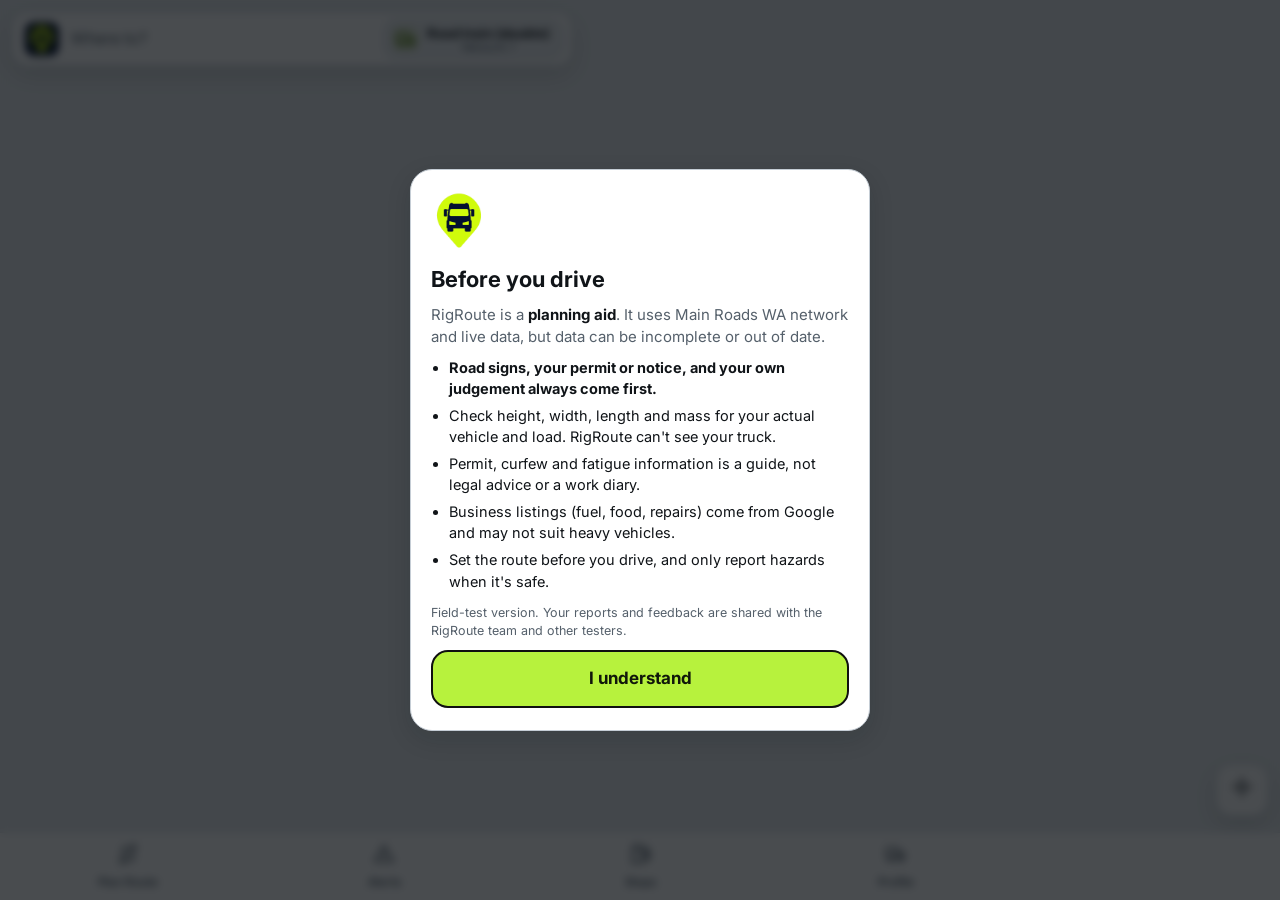
==== commit c45eb067: "RigRoute: tidier map screen, Home and Work, shrinkable panels - Bottom bar loses the Map tab (tap an" ====
--- a/rigroute/index.html
+++ b/rigroute/index.html
@@ -9,22 +9,22 @@
 <meta name="mobile-web-app-capable" content="yes">
 <meta name="apple-mobile-web-app-status-bar-style" content="black-translucent">
 <link rel="manifest" href="manifest.webmanifest">
-<link rel="icon" href="img/favicon-64.png?v=31">
-<link rel="apple-touch-icon" href="img/apple-touch-icon.png?v=31">
+<link rel="icon" href="img/favicon-64.png?v=32">
+<link rel="apple-touch-icon" href="img/apple-touch-icon.png?v=32">
 <link rel="preconnect" href="https://fonts.googleapis.com"><link rel="preconnect" href="https://fonts.gstatic.com" crossorigin>
 <link href="https://fonts.googleapis.com/css2?family=Archivo:wght@700;800;900&family=Inter:wght@400;500;600;700;800&display=swap" rel="stylesheet">
 <link rel="stylesheet" href="js/vendor/leaflet.css">
-<link rel="stylesheet" href="css/rigroute.css?v=31">
+<link rel="stylesheet" href="css/rigroute.css?v=32">
 </head>
 <body>
-<div class="splash" id="splash"><div class="in"><img src="img/logo-pin.png?v=31" alt=""><h1>Rig<span>Route</span></h1><p>Smarter routes for heavier vehicles.</p><div class="bar"><i></i></div></div></div>
+<div class="splash" id="splash"><div class="in"><img src="img/logo-pin.png?v=32" alt=""><h1>Rig<span>Route</span></h1><p>Smarter routes for heavier vehicles.</p><div class="bar"><i></i></div></div></div>
 
 <div id="map" aria-label="Map"></div>
 
 <!-- top: search + vehicle -->
 <div class="topbar">
   <div class="search">
-    <img src="img/logo-mark.png?v=31" alt="RigRoute">
+    <img src="img/logo-mark.png?v=32" alt="RigRoute">
     <input id="q" type="search" placeholder="Where to?" autocomplete="off" enterkeyhint="search" aria-label="Search destination">
     <button class="vchip" id="vchip" aria-label="Change vehicle"><span class="vi" data-icon="truck"></span><div><b id="vchipName">Vehicle</b><small id="vchipSub"></small></div></button>
   </div>
@@ -35,8 +35,6 @@
 <!-- floating controls -->
 <button class="planbtn" id="planBtn"><span data-icon="route"></span>Plan route</button>
 <div class="fabs">
-  <button class="fab lime report" id="fabReport" aria-label="Report something on the road" title="Report"><span data-icon="report"></span></button>
-  <button class="fab" id="fabLayers" aria-label="Map layers" title="Map layers"><span data-icon="layers"></span></button>
   <button class="fab" id="fabAlerts" aria-label="Road alerts" title="Road alerts"><span data-icon="alert"></span><span class="badge" id="alertBadge" hidden>0</span></button>
   <button class="fab" id="fabLocate" aria-label="My location" title="My location"><span data-icon="locate"></span></button>
 </div>
@@ -98,6 +96,7 @@
   <div class="grab"></div>
   <header><h2>Road alerts</h2><span class="tag live" id="alertsLive">Live</span><button class="iconbtn" data-close aria-label="Close"><span data-icon="x"></span></button></header>
   <div class="body">
+    <button class="btn lime block" id="alertReport" style="margin-bottom:12px"><span data-icon="report"></span>Report something on the road</button>
     <div class="chips" id="alertScope" style="margin-bottom:10px"></div>
     <div class="chips" id="alertCats" style="margin-bottom:12px"></div>
     <div class="card" style="padding:4px 14px"><ul class="alist" id="alertList"></ul></div>
@@ -116,15 +115,6 @@
   </div>
 </section>
 
-<section class="sheet half" id="sheet-layers" aria-label="Map and hazards">
-  <div class="grab"></div>
-  <header><h2>Map &amp; hazards</h2><button class="iconbtn" data-close aria-label="Close"><span data-icon="x"></span></button></header>
-  <div class="body">
-    <div class="card"><h3>Appearance</h3><div class="seg" id="themeSeg"><button data-theme="auto"><span data-icon="auto"></span>Auto</button><button data-theme="light"><span data-icon="sun"></span>Light</button><button data-theme="dark"><span data-icon="moon"></span>Dark</button></div><div class="hint" id="themeHint">Auto switches to dark at dusk and light at dawn where you are.</div></div>
-    <div class="card"><h3>Map type</h3><div class="seg" id="baseSeg"><button data-base="google"><span data-icon="map"></span>Map</button><button data-base="sat"><span data-icon="sat"></span>Satellite</button><button data-base="dark"><span data-icon="layers"></span>Basic</button></div></div>
-    <div class="card"><h3>Show on map</h3><div id="hazToggles"></div><div class="hint">Hidden hazards still count when planning: closed roads are always avoided if "Avoid live closures" is on.</div></div>
-  </div>
-</section>
 <section class="sheet half" id="sheet-report" aria-label="Report">
   <div class="grab"></div>
   <header><h2 id="repTitle">Report</h2><button class="iconbtn" data-close aria-label="Close"><span data-icon="x"></span></button></header>
@@ -194,7 +184,7 @@
 </section>
 <section class="sheet" id="sheet-profile" aria-label="Vehicle profiles">
   <div class="grab"></div>
-  <header><h2>Vehicles</h2><button class="iconbtn" data-close aria-label="Close"><span data-icon="x"></span></button></header>
+  <header><h2>Profile</h2><button class="iconbtn" data-close aria-label="Close"><span data-icon="x"></span></button></header>
   <div class="body">
     <div id="vehList"></div>
     <button class="btn block" id="vehAdd"><span data-icon="plus"></span>Add vehicle</button>
@@ -217,6 +207,8 @@
       <div id="siteList"></div>
       <button class="btn block" id="siteAdd"><span data-icon="plus"></span>Save my current location</button>
     </div>
+    <div class="card" style="margin-top:16px" id="profMap"><h3>Map type</h3><div class="seg" id="baseSeg"><button data-base="google"><span data-icon="map"></span>Map</button><button data-base="sat"><span data-icon="sat"></span>Satellite</button><button data-base="dark"><span data-icon="layers"></span>Basic</button></div></div>
+    <div class="card"><h3>Show on map</h3><div id="hazToggles"></div><div class="hint">Hidden hazards still count when planning: closed roads are always avoided if "Avoid live closures" is on.</div></div>
     <div class="card" style="margin-top:16px">
       <h3>Settings</h3>
       <label class="toggle"><span><b>Voice guidance</b><small>Spoken turns and warnings</small></span><span class="switch"><input type="checkbox" id="setVoice" checked><i></i></span></label>
@@ -224,7 +216,7 @@
       <div class="field"><label for="setRate">Speaking speed <span id="setRateVal">1.0×</span></label><input type="range" id="setRate" min="0.8" max="1.4" step="0.05" value="1" style="width:100%;accent-color:var(--lime)"></div>
       <label class="toggle"><span><b>Speeding alert</b><small>Speed turns red and the voice warns when you're over the limit</small></span><span class="switch"><input type="checkbox" id="setSpeedWarn" checked><i></i></span></label>
       <button class="btn block" id="setVoiceTest"><span data-icon="volume"></span>Test voice</button>
-      <div class="field" style="margin-top:14px"><label>Appearance</label><div class="seg" id="themeSeg2"><button data-theme="auto">Auto</button><button data-theme="light">Light</button><button data-theme="dark">Dark</button></div></div>
+      <div class="field" style="margin-top:14px"><label>Appearance</label><div class="seg" id="themeSeg2"><button data-theme="auto">Auto</button><button data-theme="light">Light</button><button data-theme="dark">Dark</button></div><div class="hint" id="themeHint"></div></div>
       <label class="toggle"><span><b>Show approved network</b><small>For the selected vehicle</small></span><span class="switch"><input type="checkbox" id="setNet" checked><i></i></span></label>
       <div class="toggle" style="cursor:default"><span><b>Map data</b><small id="dataInfo">Loading…</small></span><button class="btn" id="refresh" style="height:40px">Refresh</button></div>
       <div class="hint" id="offlineInfo" style="margin:8px 0 0"></div>
@@ -270,7 +262,6 @@
 
 <!-- bottom navigation -->
 <nav class="tabbar" aria-label="Main">
-  <button class="tab on" data-tab="map"><span data-icon="map"></span>Map</button>
   <button class="tab" data-tab="plan"><span data-icon="route"></span>Plan Route</button>
   <button class="tab" data-tab="alerts"><span data-icon="alert"></span>Alerts<i class="dot" id="tabAlertDot" hidden></i></button>
   <button class="tab" data-tab="stops"><span data-icon="fuel"></span>Stops</button>
@@ -290,7 +281,7 @@
 <div id="netpill" hidden><span data-icon="alert"></span><span id="netText">No signal: navigation still works</span></div>
 <div id="disclaimer" class="modal" hidden role="dialog" aria-modal="true" aria-labelledby="dcTitle">
   <div class="mbox">
-    <img src="img/logo-pin.png?v=31" alt="" style="width:56px;height:56px">
+    <img src="img/logo-pin.png?v=32" alt="" style="width:56px;height:56px">
     <h2 id="dcTitle">Before you drive</h2>
     <p>RigRoute is a <b>planning aid</b>. It uses Main Roads WA network and live data, but data can be incomplete or out of date.</p>
     <ul>
@@ -308,24 +299,24 @@
 
 <script src="js/vendor/leaflet.js"></script>
 <script src="js/vendor/Leaflet.GoogleMutant.js"></script>
-<script src="js/core.js?v=31"></script>
-<script src="js/nav.js?v=31"></script>
-<script src="js/services/config.js?v=31"></script>
-<script src="js/services/store.js?v=31"></script>
-<script src="js/services/mainroads.js?v=31"></script>
-<script src="js/services/google.js?v=31"></script>
-<script src="js/services/vehicles.js?v=31"></script>
-<script src="js/services/routing.js?v=31"></script>
-<script src="js/services/carroute.js?v=31"></script>
-<script src="js/services/speed.js?v=31"></script>
-<script src="js/services/trip.js?v=31"></script>
-<script src="js/services/shared.js?v=31"></script>
-<script src="js/services/places.js?v=31"></script>
-<script src="js/services/alerts.js?v=31"></script>
-<script src="js/services/reports.js?v=31"></script>
-<script src="js/ui/icons.js?v=31"></script>
-<script src="js/ui/theme.js?v=31"></script>
-<script src="js/ui/map.js?v=31"></script>
-<script src="js/ui/app.js?v=31"></script>
+<script src="js/core.js?v=32"></script>
+<script src="js/nav.js?v=32"></script>
+<script src="js/services/config.js?v=32"></script>
+<script src="js/services/store.js?v=32"></script>
+<script src="js/services/mainroads.js?v=32"></script>
+<script src="js/services/google.js?v=32"></script>
+<script src="js/services/vehicles.js?v=32"></script>
+<script src="js/services/routing.js?v=32"></script>
+<script src="js/services/carroute.js?v=32"></script>
+<script src="js/services/speed.js?v=32"></script>
+<script src="js/services/trip.js?v=32"></script>
+<script src="js/services/shared.js?v=32"></script>
+<script src="js/services/places.js?v=32"></script>
+<script src="js/services/alerts.js?v=32"></script>
+<script src="js/services/reports.js?v=32"></script>
+<script src="js/ui/icons.js?v=32"></script>
+<script src="js/ui/theme.js?v=32"></script>
+<script src="js/ui/map.js?v=32"></script>
+<script src="js/ui/app.js?v=32"></script>
 </body>
 </html>
--- a/rigroute/css/rigroute.css
+++ b/rigroute/css/rigroute.css
@@ -361,3 +361,14 @@
 /* car mode: hide heavy vehicle inputs */
 body.carmode .truck-only, body.carmode #swapRetWrap, body.carmode #fatChip { display: none !important; }
 body.ve-car .ve-truck { display: none !important; }
+#alertReport { background: var(--lime); color: #101418; border-color: var(--lime); font-weight: 700; }
+
+/* alert pills under the search bar retired: the Alerts tab has the same list */
+.livepill { display: none !important; }
+/* a shrunk panel shows just its handle and title */
+@media (max-width: 899px) {
+  .sheet .grab { width: 60px; margin-top: 8px; padding: 6px 0; background-clip: content-box; box-sizing: content-box; cursor: pointer; }
+  .sheet.peek .body { display: none; }
+  .sheet.peek header { padding-bottom: 14px; }
+  .sheet header { cursor: pointer; }
+}
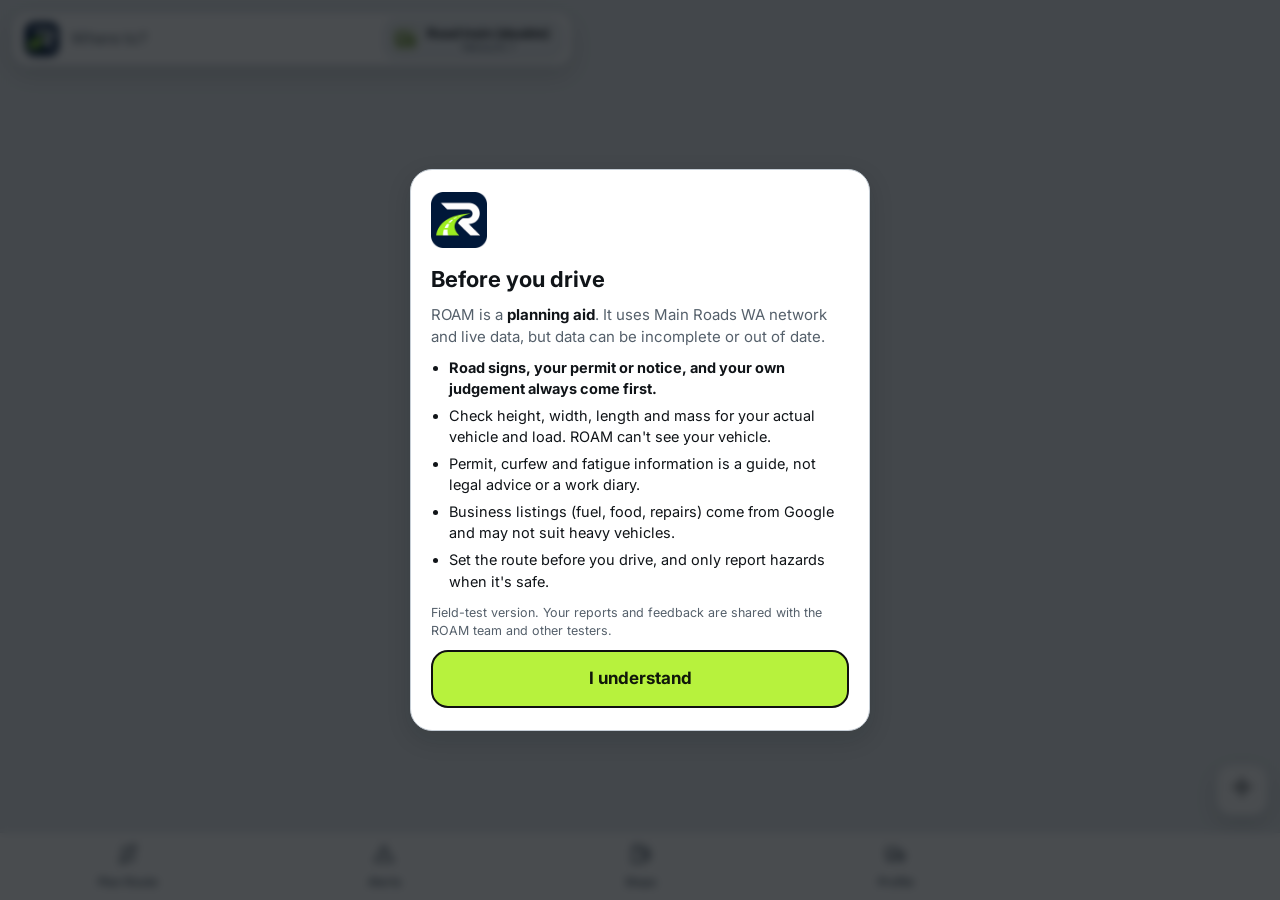
==== commit 8e021cc8: "ROAM: new name and logo, FuelWatch prices, lane guidance, spoken alerts - Rebrand RigRoute to ROAM (" ====
--- a/rigroute/index.html
+++ b/rigroute/index.html
@@ -3,28 +3,28 @@
 <head>
 <meta charset="utf-8">
 <meta name="viewport" content="width=device-width, initial-scale=1, viewport-fit=cover, maximum-scale=1">
-<title>RigRoute – Smarter routes for heavier vehicles</title>
-<meta name="description" content="Heavy vehicle navigation for Western Australia: routes on Main Roads approved networks, low-bridge avoidance, permits, live road alerts and truck stops.">
-<meta name="theme-color" content="#101418">
+<title>ROAM – Plan · Navigate · Go further</title>
+<meta name="description" content="ROAM: navigation for cars and heavy vehicles in Western Australia. Vehicle-specific routes, low bridges and weight limits, fuel prices and live road conditions.">
+<meta name="theme-color" content="#01193A">
 <meta name="mobile-web-app-capable" content="yes">
 <meta name="apple-mobile-web-app-status-bar-style" content="black-translucent">
 <link rel="manifest" href="manifest.webmanifest">
-<link rel="icon" href="img/favicon-64.png?v=32">
-<link rel="apple-touch-icon" href="img/apple-touch-icon.png?v=32">
+<link rel="icon" href="img/favicon-64.png?v=33">
+<link rel="apple-touch-icon" href="img/apple-touch-icon.png?v=33">
 <link rel="preconnect" href="https://fonts.googleapis.com"><link rel="preconnect" href="https://fonts.gstatic.com" crossorigin>
 <link href="https://fonts.googleapis.com/css2?family=Archivo:wght@700;800;900&family=Inter:wght@400;500;600;700;800&display=swap" rel="stylesheet">
 <link rel="stylesheet" href="js/vendor/leaflet.css">
-<link rel="stylesheet" href="css/rigroute.css?v=32">
+<link rel="stylesheet" href="css/rigroute.css?v=33">
 </head>
 <body>
-<div class="splash" id="splash"><div class="in"><img src="img/logo-pin.png?v=32" alt=""><h1>Rig<span>Route</span></h1><p>Smarter routes for heavier vehicles.</p><div class="bar"><i></i></div></div></div>
+<div class="splash" id="splash"><div class="in"><img src="img/logo-pin.png?v=33" alt=""><h1 class="roam">ROAM</h1><p class="roamtag">Plan <i>•</i> Navigate <i>•</i> Go further</p><div class="bar"><i></i></div></div></div>
 
 <div id="map" aria-label="Map"></div>
 
 <!-- top: search + vehicle -->
 <div class="topbar">
   <div class="search">
-    <img src="img/logo-mark.png?v=32" alt="RigRoute">
+    <img src="img/logo-mark.png?v=33" alt="ROAM">
     <input id="q" type="search" placeholder="Where to?" autocomplete="off" enterkeyhint="search" aria-label="Search destination">
     <button class="vchip" id="vchip" aria-label="Change vehicle"><span class="vi" data-icon="truck"></span><div><b id="vchipName">Vehicle</b><small id="vchipSub"></small></div></button>
   </div>
@@ -164,7 +164,7 @@
       <div class="field"><label for="pmNumber">Permit or notice number</label><input class="inp" id="pmNumber" placeholder="optional"></div>
       <div class="field"><label for="pmVeh">For vehicle</label><select class="inp" id="pmVeh"></select></div>
       <div class="grid2"><div class="field"><label for="pmFrom">Valid from</label><input class="inp" id="pmFrom" type="date"></div><div class="field"><label for="pmTo">Valid to</label><input class="inp" id="pmTo" type="date"></div></div>
-      <div class="field"><label for="pmRoads">Approved roads (optional)</label><textarea class="inp" id="pmRoads" rows="3" placeholder="One per line or comma-separated, e.g. Great Eastern Hwy, Roe Hwy, Kewdale Rd" style="height:auto;padding-top:10px"></textarea><div class="hint">If your permit names roads, RigRoute warns when a route uses others.</div></div>
+      <div class="field"><label for="pmRoads">Approved roads (optional)</label><textarea class="inp" id="pmRoads" rows="3" placeholder="One per line or comma-separated, e.g. Great Eastern Hwy, Roe Hwy, Kewdale Rd" style="height:auto;padding-top:10px"></textarea><div class="hint">If your permit names roads, ROAM warns when a route uses others.</div></div>
       <div class="field"><label for="pmNotes">Conditions to remember</label><textarea class="inp" id="pmNotes" rows="2" placeholder="e.g. pilot required over 4.5 m; daylight only" style="height:auto;padding-top:10px"></textarea></div>
       <div class="field"><label for="pmFile">Permit document (PDF or photo)</label><input class="inp" id="pmFile" type="file" accept="application/pdf,image/*" style="padding-top:9px"><div class="hint" id="pmFileInfo">Stored on this phone only, so it's available without signal.</div><button class="btn" id="pmView" hidden style="margin-top:6px">Open document</button></div>
     </div>
@@ -177,7 +177,7 @@
   <div class="body">
     <div class="field"><label for="stName">Name</label><input class="inp" id="stName" placeholder="e.g. Kewdale depot"></div>
     <div class="field"><label for="stKind">Type</label><select class="inp" id="stKind"><option value="depot">Depot</option><option value="customer">Customer site</option><option value="fuel">Fuel / truck stop</option><option value="parking">Parking / layover</option><option value="other">Other</option></select></div>
-    <div class="field"><label for="stNotes">Access notes for drivers</label><textarea class="inp" id="stNotes" rows="4" maxlength="600" placeholder="e.g. Enter off Abernethy Rd, gate 3. Turn around in the yard. Max 26 m." style="height:auto;padding-top:10px"></textarea><div class="hint">Visible to all RigRoute testers. Don't add gate codes or anything private.</div></div>
+    <div class="field"><label for="stNotes">Access notes for drivers</label><textarea class="inp" id="stNotes" rows="4" maxlength="600" placeholder="e.g. Enter off Abernethy Rd, gate 3. Turn around in the yard. Max 26 m." style="height:auto;padding-top:10px"></textarea><div class="hint">Visible to all ROAM testers. Don't add gate codes or anything private.</div></div>
     <div class="hint" id="stWhere"></div>
     <div style="display:flex;gap:10px;margin-top:8px"><button class="btn ghost" id="stDel" style="color:var(--red)">Delete</button><button class="btn primary" id="stSave" style="flex:1">Save site</button></div>
   </div>
@@ -194,7 +194,7 @@
       <div id="fatStatus" class="hint" style="margin:0 0 8px"></div>
       <label class="toggle"><span><b>Break reminders</b><small>WA solo driver standard: 20 min break per 5 h, max 17 h between 7 h rests</small></span><span class="switch"><input type="checkbox" id="fatOn" checked><i></i></span></label>
       <button class="btn block" id="fatReset">Start a new shift</button>
-      <div class="hint">Counts driving time while RigRoute is in driving mode, and stops of 5 minutes or more as breaks. It doesn't know about other work, so it's a reminder, not a work diary.</div>
+      <div class="hint">Counts driving time while ROAM is in driving mode, and stops of 5 minutes or more as breaks. It doesn't know about other work, so it's a reminder, not a work diary.</div>
     </div>
     <div class="card">
       <h3>Permits</h3>
@@ -203,7 +203,7 @@
     </div>
     <div class="card">
       <h3>Saved sites</h3>
-      <div class="hint" style="margin:0 0 8px">Depots and customer sites with access notes. Shared with all RigRoute testers.</div>
+      <div class="hint" style="margin:0 0 8px">Depots and customer sites with access notes. Shared with all ROAM testers.</div>
       <div id="siteList"></div>
       <button class="btn block" id="siteAdd"><span data-icon="plus"></span>Save my current location</button>
     </div>
@@ -212,7 +212,7 @@
     <div class="card" style="margin-top:16px">
       <h3>Settings</h3>
       <label class="toggle"><span><b>Voice guidance</b><small>Spoken turns and warnings</small></span><span class="switch"><input type="checkbox" id="setVoice" checked><i></i></span></label>
-      <div class="field" style="margin-top:12px"><label for="setVoiceName">Voice</label><select class="inp" id="setVoiceName"></select><div class="hint">★ natural-sounding voices. Voices come from your phone.</div><div class="hint" id="voiceTip" hidden>For a more natural voice, download one on your phone, then reopen RigRoute. <b>iPhone:</b> Settings → Accessibility → Spoken Content → Voices → English, pick an Australian voice marked Enhanced or Premium. <b>Android:</b> Settings → Text-to-speech → Google Speech Services → Install voice data → English (Australia).</div></div>
+      <div class="field" style="margin-top:12px"><label for="setVoiceName">Voice</label><select class="inp" id="setVoiceName"></select><div class="hint">★ natural-sounding voices. Voices come from your phone.</div><div class="hint" id="voiceTip" hidden>For a more natural voice, download one on your phone, then reopen ROAM. <b>iPhone:</b> Settings → Accessibility → Spoken Content → Voices → English, pick an Australian voice marked Enhanced or Premium. <b>Android:</b> Settings → Text-to-speech → Google Speech Services → Install voice data → English (Australia).</div></div>
       <div class="field"><label for="setRate">Speaking speed <span id="setRateVal">1.0×</span></label><input type="range" id="setRate" min="0.8" max="1.4" step="0.05" value="1" style="width:100%;accent-color:var(--lime)"></div>
       <label class="toggle"><span><b>Speeding alert</b><small>Speed turns red and the voice warns when you're over the limit</small></span><span class="switch"><input type="checkbox" id="setSpeedWarn" checked><i></i></span></label>
       <button class="btn block" id="setVoiceTest"><span data-icon="volume"></span>Test voice</button>
@@ -221,10 +221,10 @@
       <div class="toggle" style="cursor:default"><span><b>Map data</b><small id="dataInfo">Loading…</small></span><button class="btn" id="refresh" style="height:40px">Refresh</button></div>
       <div class="hint" id="offlineInfo" style="margin:8px 0 0"></div>
       <button class="btn block" id="dcShow" style="margin-top:8px">Safety notice &amp; terms</button>
-      <button class="btn block" id="fbOpen" style="margin-top:8px"><span data-icon="report"></span>Send feedback to the RigRoute team</button>
+      <button class="btn block" id="fbOpen" style="margin-top:8px"><span data-icon="report"></span>Send feedback to the ROAM team</button>
     </div>
     <div class="card"><h3>About</h3><div style="font-size:13px;color:var(--muted)">
-      <b style="color:var(--text)">RigRoute 1.0 (preview)</b><br>Planning and navigation aid only. Always follow road signs, your notice or permit, and the official <a href="https://mrwebapps.mainroads.wa.gov.au/hvsnetworkmap" target="_blank" rel="noopener">Main Roads RAV Map</a>.<br><br>
+      <b style="color:var(--text)">ROAM 1.0 (preview)</b><br>Planning and navigation aid only. Always follow road signs, your notice or permit, and the official <a href="https://mrwebapps.mainroads.wa.gov.au/hvsnetworkmap" target="_blank" rel="noopener">Main Roads RAV Map</a>.<br><br>
       Networks, structures, rest areas, closures, incidents and roadworks: Main Roads Western Australia (CC BY 4.0), loaded live. Places: Google. Map: CARTO / OpenStreetMap contributors, Google. Fire and emergency warnings: see <a href="https://www.emergency.wa.gov.au" target="_blank" rel="noopener">Emergency WA</a>.</div></div>
   </div>
 </section>
@@ -249,10 +249,10 @@
       <div class="field"><label for="veTrailer">Trailer / road train configuration</label><input class="inp" id="veTrailer" placeholder="e.g. Semi + dolly + semi"></div>
       <div class="field"><label for="veOS">Oversize classification</label><select class="inp" id="veOS"><option value="none">Not oversize</option><option value="class1">Class 1 RAV oversize (period permit)</option><option value="single">Single trip permit</option><option value="class3">Class 3 oversize prime mover / trailer</option></select></div>
       <label class="toggle"><span><b>Placarded dangerous goods</b><small>Avoids the Northbridge Tunnel</small></span><span class="switch"><input type="checkbox" id="veDG"><i></i></span></label>
-      <div class="field" style="margin-top:10px"><label for="veBreak">Breaks down to (at an assembly area)</label><select class="inp" id="veBreak"></select><div class="hint">For road trains: if this combination can't reach the destination, RigRoute can plan a stop at a road train assembly area to drop trailers and continue as the vehicle chosen here.</div></div>
+      <div class="field" style="margin-top:10px"><label for="veBreak">Breaks down to (at an assembly area)</label><select class="inp" id="veBreak"></select><div class="hint">For road trains: if this combination can't reach the destination, ROAM can plan a stop at a road train assembly area to drop trailers and continue as the vehicle chosen here.</div></div>
     </div>
     <div class="card"><h3>Fuel</h3>
-      <div class="grid3"><div class="unit" data-u="L"><label class="lab" for="veTank">Tank size</label><input class="inp" id="veTank" type="number" step="10" inputmode="numeric" placeholder="e.g. 1400"></div><div class="unit" data-u="L/100"><label class="lab" for="veUse">Fuel use</label><input class="inp" id="veUse" type="number" step="1" inputmode="decimal" placeholder="e.g. 75"></div><div class="unit" data-u="L"><label class="lab" for="veReserve">Keep in reserve</label><input class="inp" id="veReserve" type="number" step="10" inputmode="numeric" placeholder="e.g. 150"></div></div>
+      <div class="field car-only"><label for="veFuelType">Fuel</label><select class="inp" id="veFuelType"><option value="ulp">Unleaded (91)</option><option value="pulp">Premium unleaded (95)</option><option value="r98">98</option><option value="diesel">Diesel</option></select></div><div class="grid3"><div class="unit" data-u="L"><label class="lab" for="veTank">Tank size</label><input class="inp" id="veTank" type="number" step="10" inputmode="numeric" placeholder="e.g. 1400"></div><div class="unit" data-u="L/100"><label class="lab" for="veUse">Fuel use</label><input class="inp" id="veUse" type="number" step="1" inputmode="decimal" placeholder="e.g. 75"></div><div class="unit" data-u="L"><label class="lab" for="veReserve">Keep in reserve</label><input class="inp" id="veReserve" type="number" step="10" inputmode="numeric" placeholder="e.g. 150"></div></div>
       <div class="hint">Used to warn when the next diesel is beyond your range. Use your loaded figure; road trains often use 70–100 L per 100 km.</div>
     </div>
     <div id="vePermit"></div>
@@ -271,7 +271,7 @@
 <!-- driving mode -->
 <div id="navbar"><div class="na" id="nArrow">↑</div><div class="nd" id="nDist"></div><div class="ni" id="nInstr"></div><button id="nMute" aria-label="Mute or unmute voice">🔊</button></div>
 <div id="flash"></div>
-<div id="junc"><div class="jl" id="jLabel"></div><svg id="jSvg" viewBox="-70 -70 140 140" preserveAspectRatio="xMidYMid slice"></svg><div class="jn" id="jName"></div><div class="jd" id="jDist"></div><div class="jbar"><i id="jBar"></i></div></div>
+<div id="junc"><div class="jl" id="jLabel"></div><svg id="jSvg" viewBox="-70 -70 140 140" preserveAspectRatio="xMidYMid slice"></svg><div class="jlanes" id="jLanes" hidden></div><div class="jn" id="jName"></div><div class="jd" id="jDist"></div><div class="jbar"><i id="jBar"></i></div></div>
 <div id="navbot"><span class="eta" id="nEta"></span><button id="nReport" class="rep" aria-label="Report"><span data-icon="report"></span>Report</button><button id="nAddStop" aria-label="Add a stop"><span data-icon="plus"></span>Stop</button><button class="stop" id="nStop">End</button></div>
 <div id="closureBar"><span class="ci" data-icon="block"></span><div class="ct"><b id="cbTitle">Road closed ahead</b><small id="cbSub"></small></div><button class="btn primary" id="cbReroute">Reroute</button><button class="iconbtn" id="cbDismiss" aria-label="Dismiss"><span data-icon="x"></span></button></div>
 <div id="fatChip" hidden></div>
@@ -281,17 +281,17 @@
 <div id="netpill" hidden><span data-icon="alert"></span><span id="netText">No signal: navigation still works</span></div>
 <div id="disclaimer" class="modal" hidden role="dialog" aria-modal="true" aria-labelledby="dcTitle">
   <div class="mbox">
-    <img src="img/logo-pin.png?v=32" alt="" style="width:56px;height:56px">
+    <img src="img/logo-pin.png?v=33" alt="" style="width:56px;height:56px">
     <h2 id="dcTitle">Before you drive</h2>
-    <p>RigRoute is a <b>planning aid</b>. It uses Main Roads WA network and live data, but data can be incomplete or out of date.</p>
+    <p>ROAM is a <b>planning aid</b>. It uses Main Roads WA network and live data, but data can be incomplete or out of date.</p>
     <ul>
       <li><b>Road signs, your permit or notice, and your own judgement always come first.</b></li>
-      <li>Check height, width, length and mass for your actual vehicle and load. RigRoute can't see your truck.</li>
+      <li>Check height, width, length and mass for your actual vehicle and load. ROAM can't see your vehicle.</li>
       <li>Permit, curfew and fatigue information is a guide, not legal advice or a work diary.</li>
       <li>Business listings (fuel, food, repairs) come from Google and may not suit heavy vehicles.</li>
       <li>Set the route before you drive, and only report hazards when it's safe.</li>
     </ul>
-    <p class="hint">Field-test version. Your reports and feedback are shared with the RigRoute team and other testers.</p>
+    <p class="hint">Field-test version. Your reports and feedback are shared with the ROAM team and other testers.</p>
     <button class="btn primary big block" id="dcOk">I understand</button>
   </div>
 </div>
@@ -299,24 +299,25 @@
 
 <script src="js/vendor/leaflet.js"></script>
 <script src="js/vendor/Leaflet.GoogleMutant.js"></script>
-<script src="js/core.js?v=32"></script>
-<script src="js/nav.js?v=32"></script>
-<script src="js/services/config.js?v=32"></script>
-<script src="js/services/store.js?v=32"></script>
-<script src="js/services/mainroads.js?v=32"></script>
-<script src="js/services/google.js?v=32"></script>
-<script src="js/services/vehicles.js?v=32"></script>
-<script src="js/services/routing.js?v=32"></script>
-<script src="js/services/carroute.js?v=32"></script>
-<script src="js/services/speed.js?v=32"></script>
-<script src="js/services/trip.js?v=32"></script>
-<script src="js/services/shared.js?v=32"></script>
-<script src="js/services/places.js?v=32"></script>
-<script src="js/services/alerts.js?v=32"></script>
-<script src="js/services/reports.js?v=32"></script>
-<script src="js/ui/icons.js?v=32"></script>
-<script src="js/ui/theme.js?v=32"></script>
-<script src="js/ui/map.js?v=32"></script>
-<script src="js/ui/app.js?v=32"></script>
+<script src="js/core.js?v=33"></script>
+<script src="js/nav.js?v=33"></script>
+<script src="js/services/config.js?v=33"></script>
+<script src="js/services/store.js?v=33"></script>
+<script src="js/services/mainroads.js?v=33"></script>
+<script src="js/services/google.js?v=33"></script>
+<script src="js/services/vehicles.js?v=33"></script>
+<script src="js/services/routing.js?v=33"></script>
+<script src="js/services/carroute.js?v=33"></script>
+<script src="js/services/speed.js?v=33"></script>
+<script src="js/services/fuel.js?v=33"></script>
+<script src="js/services/trip.js?v=33"></script>
+<script src="js/services/shared.js?v=33"></script>
+<script src="js/services/places.js?v=33"></script>
+<script src="js/services/alerts.js?v=33"></script>
+<script src="js/services/reports.js?v=33"></script>
+<script src="js/ui/icons.js?v=33"></script>
+<script src="js/ui/theme.js?v=33"></script>
+<script src="js/ui/map.js?v=33"></script>
+<script src="js/ui/app.js?v=33"></script>
 </body>
 </html>
--- a/rigroute/css/rigroute.css
+++ b/rigroute/css/rigroute.css
@@ -1,4 +1,4 @@
-/* RigRoute design system — dark navigation UI */
+/* ROAM design system — dark navigation UI */
 :root {
   --bg: #101418; --surface: #1C242C; --surface2: #232D37; --line: #2C3742; --line2: #3A4652;
   --text: #F5F7FA; --muted: #9AA6B2; --dim: #6E7A86;
@@ -372,3 +372,19 @@
   .sheet.peek header { padding-bottom: 14px; }
   .sheet header { cursor: pointer; }
 }
+
+/* lane guidance under the next-turn picture */
+#junc .jlanes { display: flex; justify-content: center; gap: 3px; padding: 6px 8px; background: #101418; }
+#junc .jlanes[hidden] { display: none; }
+#junc .jlanes .ln { width: 30px; height: 30px; flex: none; border-radius: 5px; }
+#junc .jlanes .ln svg { width: 30px; height: 30px; display: block; stroke: #5b6672; }
+#junc .jlanes .ln.ok svg { stroke: #fff; }
+#junc .jlanes .ln.ok { background: rgba(47,128,255,.35); }
+.fprice { color: var(--text) !important; font-weight: 700; } .fprice.best { color: var(--lime) !important; }
+[data-theme=light] .fprice.best { color: #3d7a00 !important; }
+body:not(.ve-car) .car-only { display: none !important; }
+
+/* ROAM wordmark on the splash */
+.splash h1.roam { letter-spacing: .08em; font-weight: 900; }
+.splash .roamtag { letter-spacing: .28em; text-transform: uppercase; font-size: 12px; }
+.splash .roamtag i { font-style: normal; color: var(--lime); padding: 0 4px; }
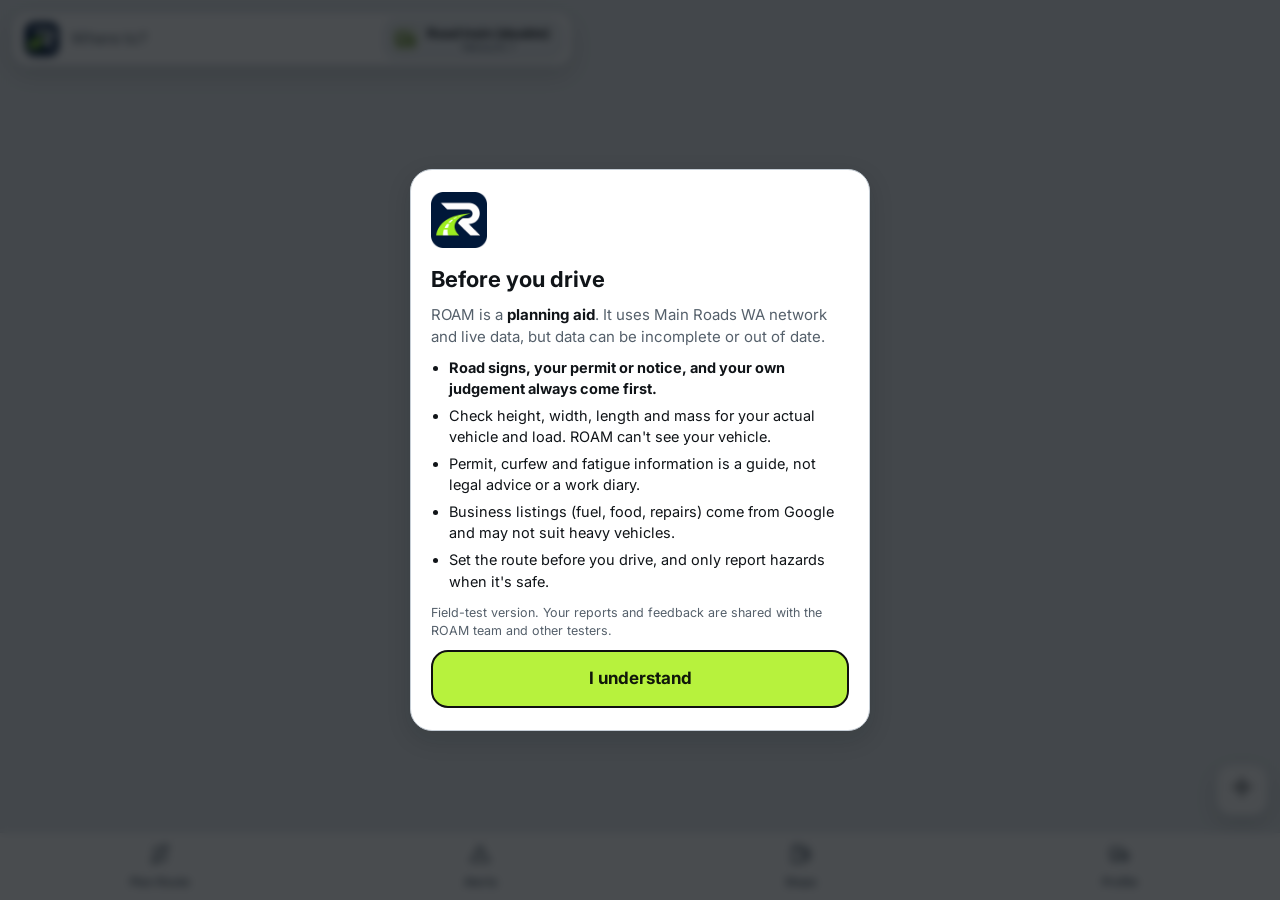
==== commit a9a8e11e: "ROAM: spread the four bottom tabs evenly across the bar (v34) Co-Authored-By: Claude Opus 5.5 <norep" ====
--- a/rigroute/index.html
+++ b/rigroute/index.html
@@ -9,22 +9,22 @@
 <meta name="mobile-web-app-capable" content="yes">
 <meta name="apple-mobile-web-app-status-bar-style" content="black-translucent">
 <link rel="manifest" href="manifest.webmanifest">
-<link rel="icon" href="img/favicon-64.png?v=33">
-<link rel="apple-touch-icon" href="img/apple-touch-icon.png?v=33">
+<link rel="icon" href="img/favicon-64.png?v=34">
+<link rel="apple-touch-icon" href="img/apple-touch-icon.png?v=34">
 <link rel="preconnect" href="https://fonts.googleapis.com"><link rel="preconnect" href="https://fonts.gstatic.com" crossorigin>
 <link href="https://fonts.googleapis.com/css2?family=Archivo:wght@700;800;900&family=Inter:wght@400;500;600;700;800&display=swap" rel="stylesheet">
 <link rel="stylesheet" href="js/vendor/leaflet.css">
-<link rel="stylesheet" href="css/rigroute.css?v=33">
+<link rel="stylesheet" href="css/rigroute.css?v=34">
 </head>
 <body>
-<div class="splash" id="splash"><div class="in"><img src="img/logo-pin.png?v=33" alt=""><h1 class="roam">ROAM</h1><p class="roamtag">Plan <i>•</i> Navigate <i>•</i> Go further</p><div class="bar"><i></i></div></div></div>
+<div class="splash" id="splash"><div class="in"><img src="img/logo-pin.png?v=34" alt=""><h1 class="roam">ROAM</h1><p class="roamtag">Plan <i>•</i> Navigate <i>•</i> Go further</p><div class="bar"><i></i></div></div></div>
 
 <div id="map" aria-label="Map"></div>
 
 <!-- top: search + vehicle -->
 <div class="topbar">
   <div class="search">
-    <img src="img/logo-mark.png?v=33" alt="ROAM">
+    <img src="img/logo-mark.png?v=34" alt="ROAM">
     <input id="q" type="search" placeholder="Where to?" autocomplete="off" enterkeyhint="search" aria-label="Search destination">
     <button class="vchip" id="vchip" aria-label="Change vehicle"><span class="vi" data-icon="truck"></span><div><b id="vchipName">Vehicle</b><small id="vchipSub"></small></div></button>
   </div>
@@ -281,7 +281,7 @@
 <div id="netpill" hidden><span data-icon="alert"></span><span id="netText">No signal: navigation still works</span></div>
 <div id="disclaimer" class="modal" hidden role="dialog" aria-modal="true" aria-labelledby="dcTitle">
   <div class="mbox">
-    <img src="img/logo-pin.png?v=33" alt="" style="width:56px;height:56px">
+    <img src="img/logo-pin.png?v=34" alt="" style="width:56px;height:56px">
     <h2 id="dcTitle">Before you drive</h2>
     <p>ROAM is a <b>planning aid</b>. It uses Main Roads WA network and live data, but data can be incomplete or out of date.</p>
     <ul>
@@ -299,25 +299,25 @@
 
 <script src="js/vendor/leaflet.js"></script>
 <script src="js/vendor/Leaflet.GoogleMutant.js"></script>
-<script src="js/core.js?v=33"></script>
-<script src="js/nav.js?v=33"></script>
-<script src="js/services/config.js?v=33"></script>
-<script src="js/services/store.js?v=33"></script>
-<script src="js/services/mainroads.js?v=33"></script>
-<script src="js/services/google.js?v=33"></script>
-<script src="js/services/vehicles.js?v=33"></script>
-<script src="js/services/routing.js?v=33"></script>
-<script src="js/services/carroute.js?v=33"></script>
-<script src="js/services/speed.js?v=33"></script>
-<script src="js/services/fuel.js?v=33"></script>
-<script src="js/services/trip.js?v=33"></script>
-<script src="js/services/shared.js?v=33"></script>
-<script src="js/services/places.js?v=33"></script>
-<script src="js/services/alerts.js?v=33"></script>
-<script src="js/services/reports.js?v=33"></script>
-<script src="js/ui/icons.js?v=33"></script>
-<script src="js/ui/theme.js?v=33"></script>
-<script src="js/ui/map.js?v=33"></script>
-<script src="js/ui/app.js?v=33"></script>
+<script src="js/core.js?v=34"></script>
+<script src="js/nav.js?v=34"></script>
+<script src="js/services/config.js?v=34"></script>
+<script src="js/services/store.js?v=34"></script>
+<script src="js/services/mainroads.js?v=34"></script>
+<script src="js/services/google.js?v=34"></script>
+<script src="js/services/vehicles.js?v=34"></script>
+<script src="js/services/routing.js?v=34"></script>
+<script src="js/services/carroute.js?v=34"></script>
+<script src="js/services/speed.js?v=34"></script>
+<script src="js/services/fuel.js?v=34"></script>
+<script src="js/services/trip.js?v=34"></script>
+<script src="js/services/shared.js?v=34"></script>
+<script src="js/services/places.js?v=34"></script>
+<script src="js/services/alerts.js?v=34"></script>
+<script src="js/services/reports.js?v=34"></script>
+<script src="js/ui/icons.js?v=34"></script>
+<script src="js/ui/theme.js?v=34"></script>
+<script src="js/ui/map.js?v=34"></script>
+<script src="js/ui/app.js?v=34"></script>
 </body>
 </html>
--- a/rigroute/css/rigroute.css
+++ b/rigroute/css/rigroute.css
@@ -53,7 +53,7 @@
 .pill i { width: 8px; height: 8px; border-radius: 50%; display: inline-block; }
 
 /* ---------- bottom tab bar ---------- */
-.tabbar { position: fixed; left: 0; right: 0; bottom: 0; z-index: 30; height: calc(var(--tab-h) + var(--safe-b)); padding-bottom: var(--safe-b); background: var(--glass2); border-top: 1px solid var(--line); display: grid; grid-template-columns: repeat(5, 1fr); backdrop-filter: blur(10px); }
+.tabbar { position: fixed; left: 0; right: 0; bottom: 0; z-index: 30; height: calc(var(--tab-h) + var(--safe-b)); padding-bottom: var(--safe-b); background: var(--glass2); border-top: 1px solid var(--line); display: grid; grid-template-columns: repeat(4, 1fr); backdrop-filter: blur(10px); }
 .tab { background: none; border: 0; color: var(--muted); display: flex; flex-direction: column; align-items: center; justify-content: center; gap: 4px; font-size: 11.5px; font-weight: 600; cursor: pointer; position: relative; }
 .tab.on { color: var(--lime-text); }
 .tab.on::before { content: ''; position: absolute; top: 0; width: 34px; height: 3px; border-radius: 0 0 3px 3px; background: var(--lime); }
